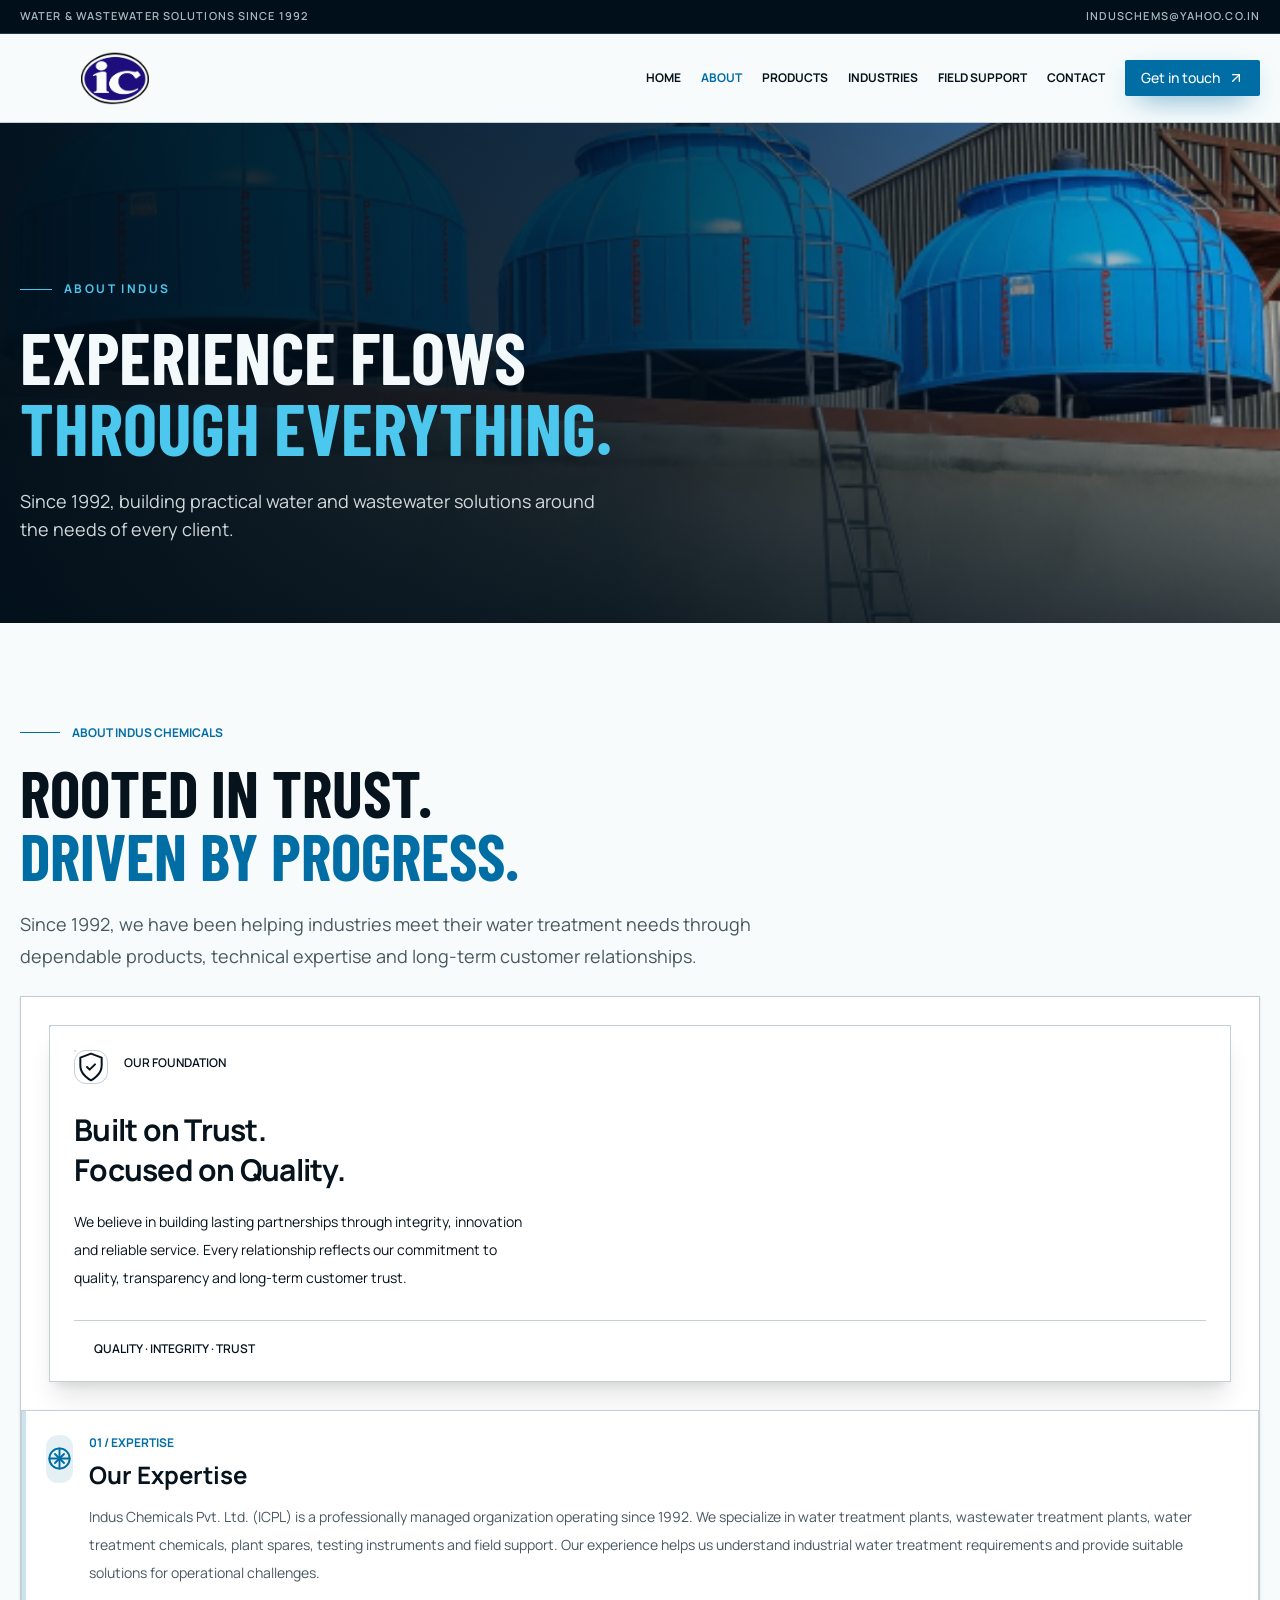
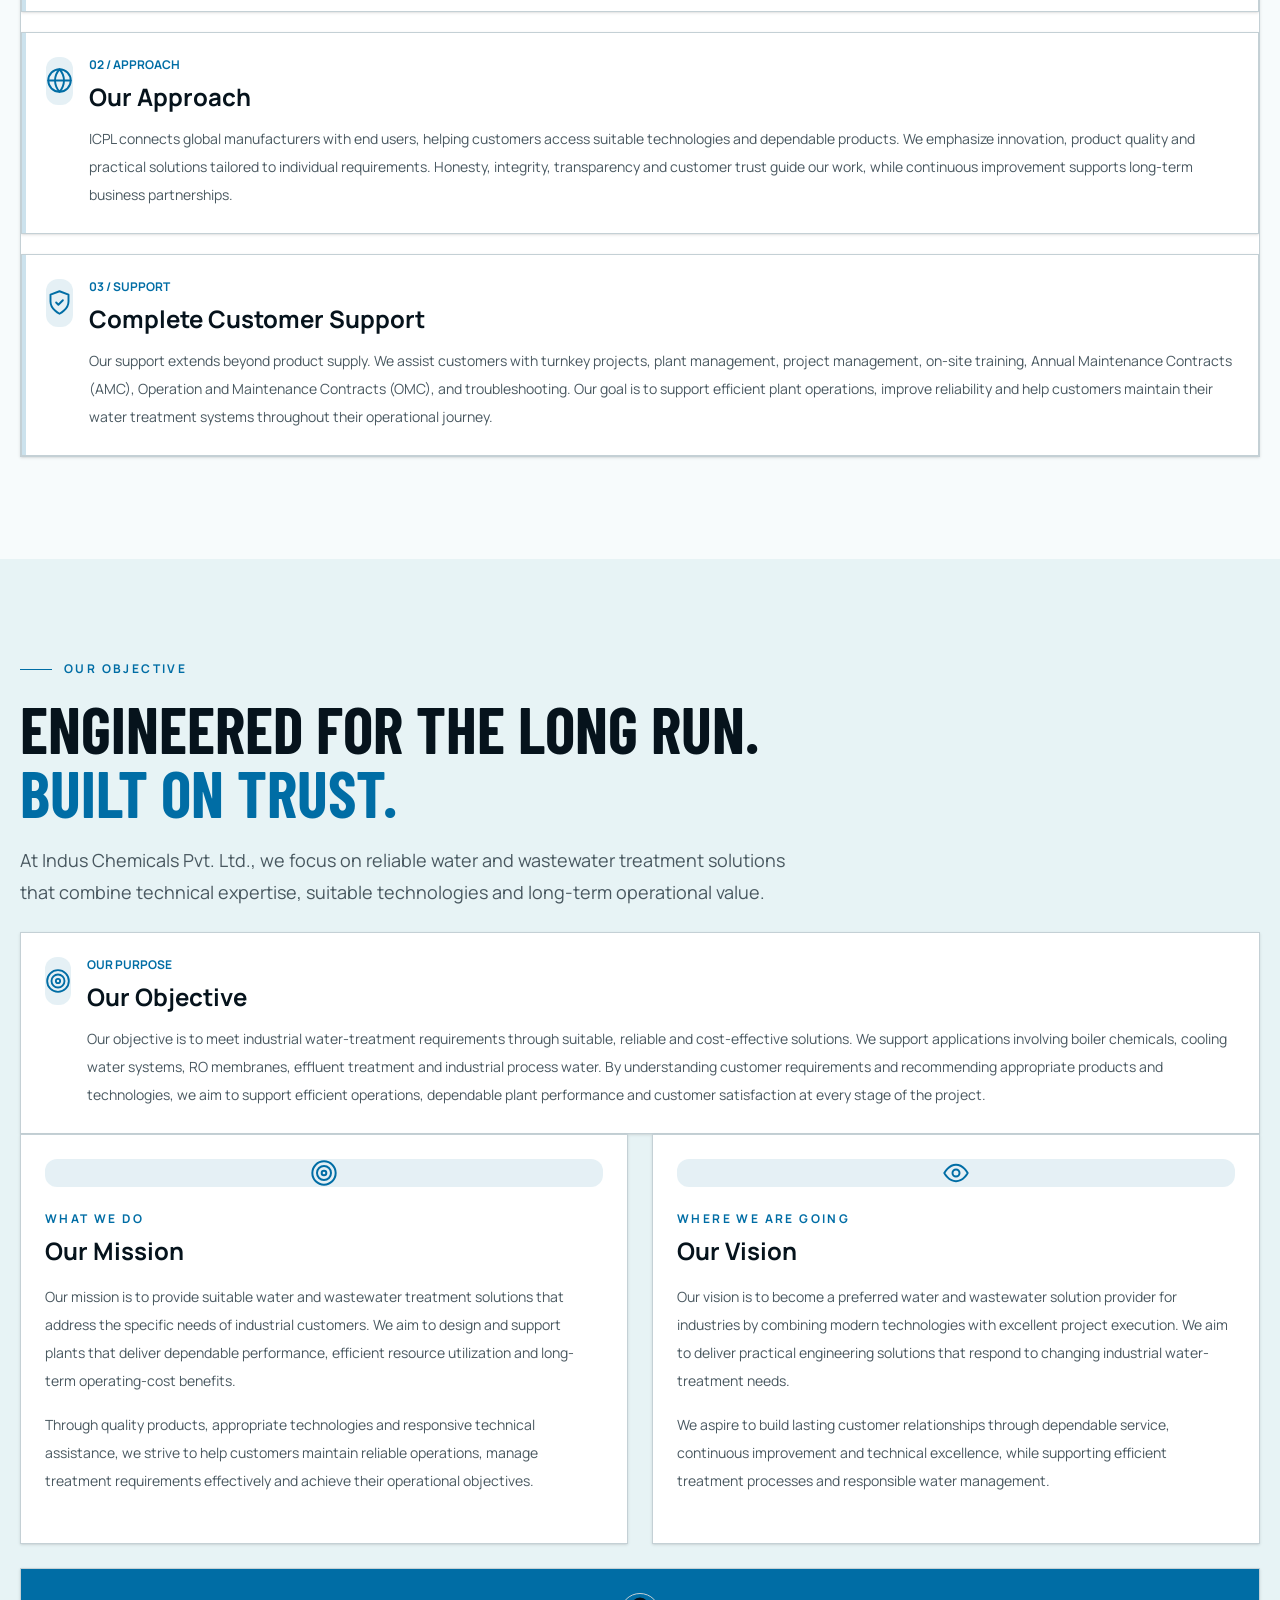
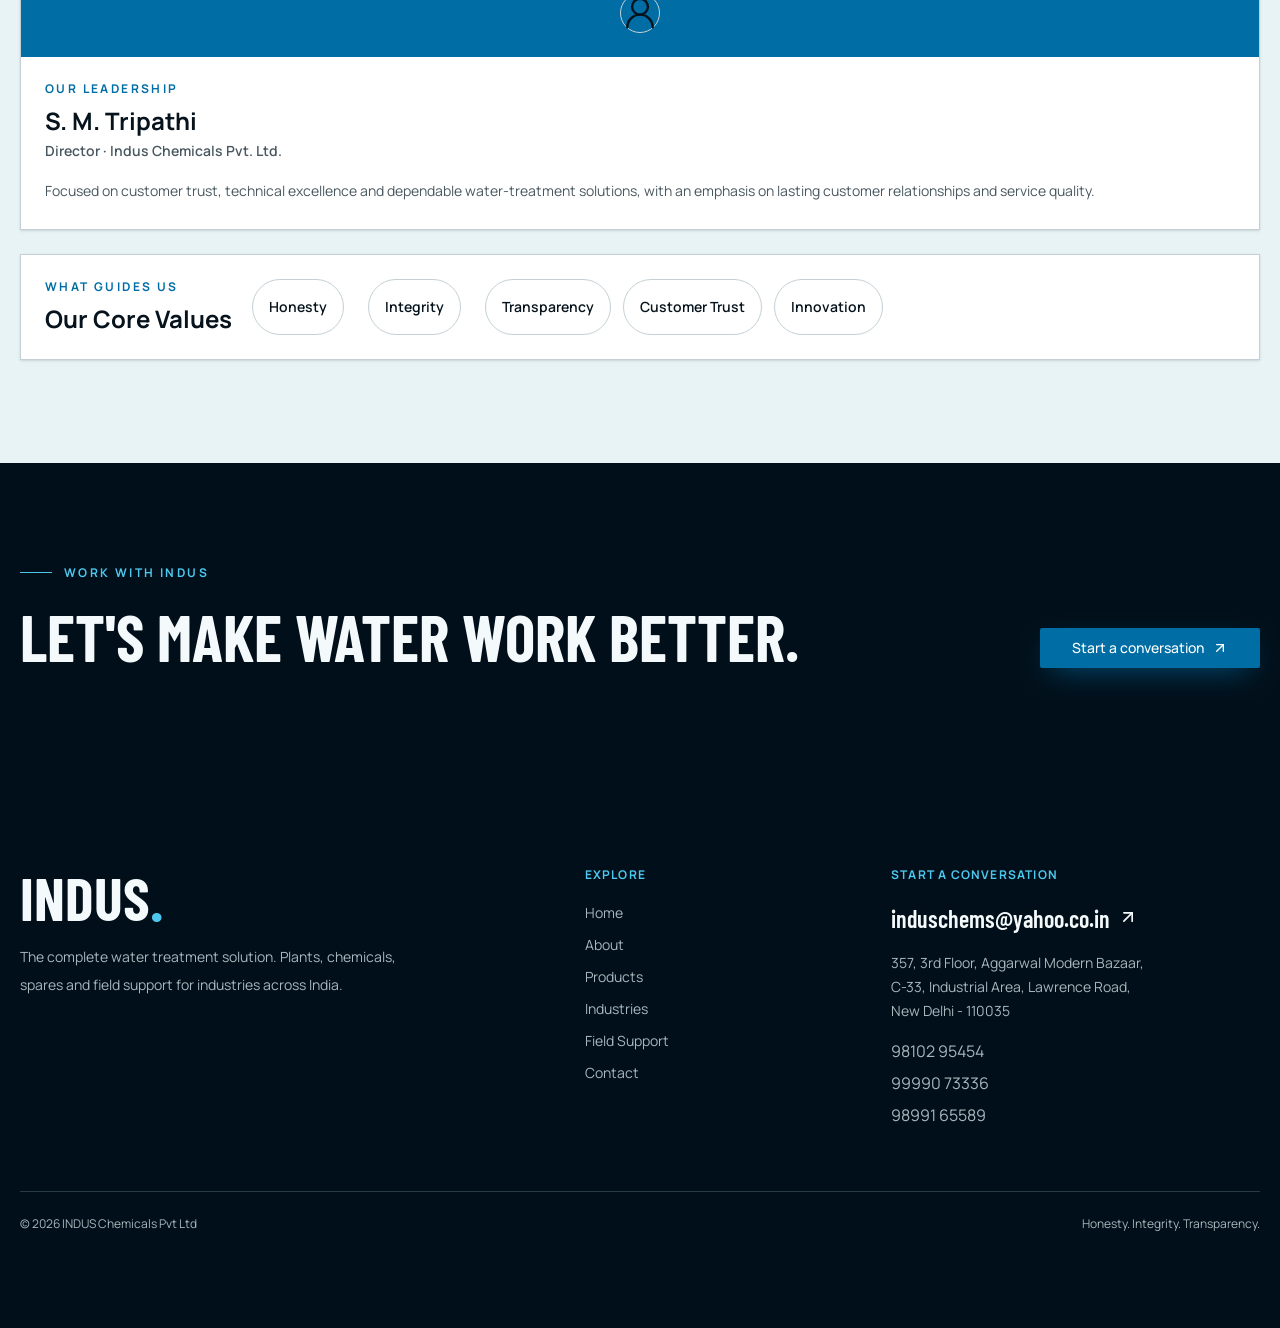
==== about.html @ 7c482e01 "first comment" ====
<!DOCTYPE html>

<html lang="en">

<head>
    <meta charset="utf-8" />
    <meta content="width=device-width, initial-scale=1" name="viewport" />
    <link data-precedence="default"
        href="https://fonts.googleapis.com/css2?family=Barlow+Condensed:wght@500;600;700;800&amp;family=Manrope:wght@400;500;600;700&amp;display=swap"
        rel="stylesheet" />
    <title>About Us | INDUS Chemicals Pvt Ltd</title>
    <meta content="INDUS Chemicals Pvt Ltd" name="author" />
    <meta
        content="Discover Indus Chemicals Pvt. Ltd., a professionally managed water and wastewater solutions company operating since 1992."
        name="description" />
    <meta content="About INDUS Chemicals" property="og:title" />
    <meta content="Honesty, integrity and transparency underpin our water treatment solutions."
        property="og:description" />
    <meta content="website" property="og:type" />
    <meta content="summary_large_image" name="twitter:card" />
    <link href="https://fonts.googleapis.com" rel="preconnect" />
    <link crossorigin="anonymous" href="https://fonts.gstatic.com" rel="preconnect" />
    <link href="favicon.png" rel="icon" type="image/png" />
    <link href="styles.css" rel="stylesheet" />
    <script defer="True" src="app.js"></script>
</head>

<body>
    <div class="overflow-x-clip bg-background text-foreground">
        <div class="border-b border-industrial-border bg-industrial text-industrial-muted">
            <div
                class="mx-auto flex max-w-7xl items-center justify-between gap-3 px-5 py-2 text-[11px] font-semibold uppercase tracking-widest">
                <span>Water &amp; wastewater solutions since 1992</span><a
                    class="hidden hover:text-industrial-foreground sm:block"
                    href="mailto:induschems@yahoo.co.in">induschems@yahoo.co.in</a>
            </div>
        </div>
        <header class="sticky top-0 z-50 border-b border-border bg-background/95 backdrop-blur-xl">
            <div class="mx-auto flex h-[76px] max-w-7xl items-center justify-between gap-5 px-5 lg:h-[88px]"><a
                    aria-current="page" aria-label="INDUS Chemicals home"
                    class="flex shrink-0 items-center gap-2 active" data-status="active" href="index.html"><img
                        alt="Indus Chemicals Pvt. Ltd." class="site-logo object-contain" src="assets/logo.png" /></a>
                <nav aria-label="Main navigation" class="ml-auto hidden items-center gap-5 xl:gap-7 lg:flex">
                    <a aria-current="page" class="nav-link" href="index.html">Home</a>
                    <a class="nav-link text-primary active" data-status="active" href="about.html">About</a>
                    <a class="nav-link" href="products.html">Products</a>
                    <a class="nav-link" href="industries.html">Industries</a>
                    <a class="nav-link" href="support.html">Field Support</a>
                    <a class="nav-link" href="contact.html">Contact</a>
                </nav>
                <div class="flex items-center gap-2"><a
                        class="items-center justify-center gap-2 whitespace-nowrap rounded-md text-sm font-medium cursor-pointer transition-colors focus-visible:outline-none focus-visible:ring-1 focus-visible:ring-ring disabled:pointer-events-none disabled:opacity-50 disabled:cursor-not-allowed [&amp;_svg]:pointer-events-none [&amp;_svg]:size-4 [&amp;_svg]:shrink-0 bg-primary text-primary-foreground shadow-[0_10px_30px_-12px_var(--primary)] hover:bg-primary-strong hover:-translate-y-0.5 h-9 px-4 py-2 hidden sm:inline-flex"
                        href="contact.html">Get in touch <svg aria-hidden="true" class="lucide lucide-arrow-up-right"
                            fill="none" height="24" stroke="currentColor" stroke-linecap="round" stroke-linejoin="round"
                            stroke-width="2" viewBox="0 0 24 24" width="24" xmlns="http://www.w3.org/2000/svg">
                            <path d="M7 7h10v10"></path>
                            <path d="M7 17 17 7"></path>
                        </svg></a><button aria-expanded="false" aria-label="Open menu"
                        class="inline-flex items-center justify-center gap-2 whitespace-nowrap rounded-md text-sm font-medium cursor-pointer transition-colors focus-visible:outline-none focus-visible:ring-1 focus-visible:ring-ring disabled:pointer-events-none disabled:opacity-50 disabled:cursor-not-allowed [&amp;_svg]:pointer-events-none [&amp;_svg]:size-4 [&amp;_svg]:shrink-0 hover:bg-accent hover:text-accent-foreground h-9 w-9 lg:hidden"><svg
                            aria-hidden="true" class="lucide lucide-menu" fill="none" height="24" stroke="currentColor"
                            stroke-linecap="round" stroke-linejoin="round" stroke-width="2" viewBox="0 0 24 24"
                            width="24" xmlns="http://www.w3.org/2000/svg">
                            <path d="M4 5h16"></path>
                            <path d="M4 12h16"></path>
                            <path d="M4 19h16"></path>
                        </svg></button></div>
            </div>
        </header>
        <main><!--$-->
            <section class="relative isolate flex min-h-[430px] items-end overflow-hidden sm:min-h-[500px]"><img alt=""
                    class="absolute inset-0 -z-20 size-full object-cover" src="assets/cooling-towers.png" />
                <div class="hero-overlay absolute inset-0 -z-10"></div>
                <div class="mx-auto w-full max-w-7xl px-5 pb-14 pt-28 sm:pb-20">
                    <div class="max-w-3xl animate-fade-in">
                        <div
                            class="flex items-center gap-3 text-xs font-bold uppercase tracking-[0.2em] text-primary-soft">
                            <span class="h-px w-8 bg-current"></span>About INDUS
                        </div>
                        <h1
                            class="mt-6 font-display text-5xl font-bold uppercase leading-[.98] text-industrial-foreground sm:text-7xl">
                            Experience flows<br /><span class="text-primary-soft">through everything.</span></h1>
                        <p class="mt-6 max-w-xl text-base leading-7 text-industrial-foreground/85 sm:text-lg">Since
                            1992, building practical water and wastewater solutions around the needs of every client.
                        </p>
                    </div>
                </div>
            </section>
            <section class="section-space relative isolate overflow-hidden bg-background">
                <!-- Background Decoration -->
                <div
                    class="pointer-events-none absolute -right-20 -top-20 -z-10 h-80 w-80 rounded-full bg-primary/10 blur-3xl">
                </div>
                <div
                    class="pointer-events-none absolute -bottom-24 -left-20 -z-10 h-72 w-72 rounded-full bg-primary/5 blur-3xl">
                </div>

                <div class="mx-auto max-w-7xl px-5 sm:px-6 lg:px-8">

                    <!-- Section Header -->
                    <div class="mb-10 max-w-3xl sm:mb-14" data-reveal="true">
                        <div class="flex items-center gap-3 text-xs font-bold uppercase tracking-[0.25em] text-primary">
                            <span class="h-px w-10 bg-primary"></span>
                            About Indus Chemicals
                        </div>

                        <h2 class="section-title mt-5">
                            Rooted in trust.<br />
                            <span class="text-primary">Driven by progress.</span>
                        </h2>

                        <p class="mt-5 max-w-2xl text-base leading-8 text-muted-foreground sm:text-lg">
                            Since 1992, we have been helping industries meet their water
                            treatment needs through dependable products, technical
                            expertise and long-term customer relationships.
                        </p>
                    </div>
                    <br>

                    <!-- Main Content -->
                    <div class="grid items-stretch gap-6 lg:grid-cols-12 lg:gap-8">

                        <!-- Left Feature Panel -->
                        <div class="flex flex-col overflow-hidden rounded-2xl border border-border bg-card shadow-sm transition-all duration-500 hover:border-primary/40 hover:shadow-xl lg:col-span-4"
                            data-reveal="true">

                            <!-- Premium Panel Header -->
                            <div class="relative overflow-hidden p-7 text-white sm:p-9">
                                <div
                                    class="pointer-events-none absolute -right-8 -top-8 h-36 w-36 rounded-full border border-white/20">
                                </div>
                                <div
                                    class="pointer-events-none absolute -right-1 -top-1 h-24 w-24 rounded-full border border-white/20">
                                </div>


                                <div
                                    class="relative isolate overflow-hidden rounded-2xl border border-white/15 bg-gradient-to-br from-primary via-primary to-primary/80 p-6 text-white shadow-xl transition-all duration-500 hover:-translate-y-1 hover:shadow-2xl sm:p-8 md:p-10">

                                    <!-- Decorative Background -->
                                    <div
                                        class="pointer-events-none absolute -right-12 -top-12 h-40 w-40 rounded-full border border-white/10">
                                    </div>
                                    <div
                                        class="pointer-events-none absolute -right-5 -top-5 h-24 w-24 rounded-full border border-white/10">
                                    </div>
                                    <div
                                        class="pointer-events-none absolute -bottom-16 -left-10 h-40 w-40 rounded-full bg-white/5 blur-2xl">
                                    </div>

                                    <div class="relative">

                                        <!-- Icon and Label -->
                                        <div class="flex items-center gap-4">
                                            <div
                                                class="grid h-14 w-14 shrink-0 place-items-center rounded-xl border border-white/20 bg-white/10 text-white shadow-inner transition-all duration-300 hover:scale-105 hover:bg-white/20 sm:h-16 sm:w-16">
                                                <svg xmlns="http://www.w3.org/2000/svg" width="32" height="32"
                                                    viewBox="0 0 24 24" fill="none" stroke="currentColor"
                                                    stroke-width="1.5" stroke-linecap="round" stroke-linejoin="round"
                                                    aria-hidden="true">
                                                    <path d="M12 22s8-4 8-11V5l-8-3-8 3v6c0 7 8 11 8 11Z" />
                                                    <path d="m9 12 2 2 4-4" />
                                                </svg>
                                            </div>

                                            <div>
                                                <p
                                                    class="text-xs font-semibold uppercase tracking-[0.22em] text-white/70">
                                                    Our Foundation
                                                </p>
                                                <div class="mt-2 h-1 w-10 rounded-full bg-white/70"></div>
                                            </div>
                                        </div>

                                        <!-- Heading -->
                                        <h3
                                            class="mt-7 text-3xl font-bold leading-tight tracking-tight sm:mt-8 sm:text-4xl lg:text-5xl">
                                            Built on Trust.
                                            <span class="mt-1 block text-white/75">
                                                Focused on Quality.
                                            </span>
                                        </h3>

                                        <!-- Description -->
                                        <p
                                            class="mt-5 max-w-md text-sm leading-7 text-white/85 sm:text-base sm:leading-8">
                                            We believe in building lasting partnerships through integrity,
                                            innovation and reliable service. Every relationship reflects our
                                            commitment to quality, transparency and long-term customer trust.
                                        </p>

                                        <!-- Bottom Highlight -->
                                        <div
                                            class="mt-7 flex items-center gap-3 border-t border-white/20 pt-5 sm:mt-8 sm:pt-6">
                                            <span class="h-2 w-2 shrink-0 rounded-full bg-white"></span>
                                            <p
                                                class="text-xs font-semibold uppercase tracking-[0.15em] text-white/80 sm:text-sm">
                                                Quality · Integrity · Trust
                                            </p>
                                        </div>

                                    </div>
                                </div>


                                <!-- Experience Highlight -->
                                <!-- <div class="flex flex-1 flex-col justify-center p-7 sm:p-9">
                                <p class="text-sm font-semibold uppercase tracking-wider text-muted-foreground">
                                    Our Journey Since
                                </p>

                                <div class="mt-3 flex items-end gap-3">
                                    <span class="text-6xl font-bold tracking-tight text-primary sm:text-7xl">
                                        1992
                                    </span>
                                    <span class="mb-2 text-sm font-medium text-muted-foreground">
                                        Established
                                    </span>
                                </div>

                                <div class="mt-6 h-px w-full bg-border"></div>

                                <div class="mt-6 grid grid-cols-2 gap-4">
                                    <div
                                        class="rounded-xl bg-muted/50 p-4 transition-colors duration-300 hover:bg-primary/10">
                                        <div
                                            class="mb-3 grid h-10 w-10 place-items-center rounded-lg bg-primary/10 text-primary">
                                            <svg xmlns="http://www.w3.org/2000/svg" width="22" height="22"
                                                viewBox="0 0 24 24" fill="none" stroke="currentColor" stroke-width="1.7"
                                                stroke-linecap="round" stroke-linejoin="round" aria-hidden="true">
                                                <path d="M12 2v20" />
                                                <path d="M17 5H9.5a3.5 3.5 0 0 0 0 7H14a3.5 3.5 0 0 1 0 7H6" />
                                            </svg>
                                        </div>
                                        <p class="text-sm font-bold text-foreground">Quality</p>
                                        <p class="mt-1 text-xs leading-5 text-muted-foreground">
                                            Dependable products
                                        </p>
                                    </div>

                                    <div
                                        class="rounded-xl bg-muted/50 p-4 transition-colors duration-300 hover:bg-primary/10">
                                        <div
                                            class="mb-3 grid h-10 w-10 place-items-center rounded-lg bg-primary/10 text-primary">
                                            <svg xmlns="http://www.w3.org/2000/svg" width="22" height="22"
                                                viewBox="0 0 24 24" fill="none" stroke="currentColor" stroke-width="1.7"
                                                stroke-linecap="round" stroke-linejoin="round" aria-hidden="true">
                                                <path d="M16 21v-2a4 4 0 0 0-4-4H8a4 4 0 0 0-4 4v2" />
                                                <circle cx="10" cy="7" r="4" />
                                                <path d="M20 8v6" />
                                                <path d="M23 11h-6" />
                                            </svg>
                                        </div>
                                        <p class="text-sm font-bold text-foreground">Trust</p>
                                        <p class="mt-1 text-xs leading-5 text-muted-foreground">
                                            Lasting partnerships
                                        </p>
                                    </div>
                                </div>
                            </div> -->
                            </div>

                            <!-- Right Content Cards -->
                            <div class="flex flex-col gap-5 lg:col-span-8 lg:gap-6" data-reveal="true">

                                <!-- Card 1 -->
                                <article
                                    class="group relative flex-1 overflow-hidden rounded-2xl border border-border bg-card p-6 shadow-sm transition-all duration-300 hover:-translate-y-1 hover:border-primary/40 hover:shadow-xl sm:p-8">
                                    <div
                                        class="absolute bottom-0 left-0 top-0 w-1 bg-primary/20 transition-colors duration-300 group-hover:bg-primary">
                                    </div>

                                    <div class="flex items-start gap-4 sm:gap-5">
                                        <div
                                            class="grid h-12 w-12 shrink-0 place-items-center rounded-xl bg-primary/10 text-primary transition-all duration-300 group-hover:bg-primary group-hover:text-white sm:h-14 sm:w-14">
                                            <svg xmlns="http://www.w3.org/2000/svg" width="27" height="27"
                                                viewBox="0 0 24 24" fill="none" stroke="currentColor" stroke-width="1.7"
                                                stroke-linecap="round" stroke-linejoin="round" aria-hidden="true">
                                                <path d="M12 3v18" />
                                                <path d="M3 12h18" />
                                                <circle cx="12" cy="12" r="9" />
                                                <path d="m8 8 8 8" />
                                                <path d="m16 8-8 8" />
                                            </svg>
                                        </div>

                                        <div class="min-w-0 flex-1">
                                            <p class="text-xs font-bold uppercase tracking-[0.18em] text-primary">
                                                01 / Expertise
                                            </p>
                                            <h3
                                                class="mt-2 text-xl font-bold text-foreground transition-colors duration-300 group-hover:text-primary sm:text-2xl">
                                                Our Expertise
                                            </h3>
                                            <p
                                                class="mt-3 text-sm leading-7 text-muted-foreground sm:text-base sm:leading-8">
                                                Indus Chemicals Pvt. Ltd. (ICPL) is a professionally
                                                managed organization operating since 1992. We specialize
                                                in water treatment plants, wastewater treatment plants,
                                                water treatment chemicals, plant spares, testing
                                                instruments and field support. Our experience helps us
                                                understand industrial water treatment requirements and
                                                provide suitable solutions for operational challenges.
                                            </p>
                                        </div>
                                    </div>
                                </article>

                                <!-- Card 2 -->
                                <article
                                    class="group relative flex-1 overflow-hidden rounded-2xl border border-border bg-card p-6 shadow-sm transition-all duration-300 hover:-translate-y-1 hover:border-primary/40 hover:shadow-xl sm:p-8">
                                    <div
                                        class="absolute bottom-0 left-0 top-0 w-1 bg-primary/20 transition-colors duration-300 group-hover:bg-primary">
                                    </div>

                                    <div class="flex items-start gap-4 sm:gap-5">
                                        <div
                                            class="grid h-12 w-12 shrink-0 place-items-center rounded-xl bg-primary/10 text-primary transition-all duration-300 group-hover:bg-primary group-hover:text-white sm:h-14 sm:w-14">
                                            <svg xmlns="http://www.w3.org/2000/svg" width="27" height="27"
                                                viewBox="0 0 24 24" fill="none" stroke="currentColor" stroke-width="1.7"
                                                stroke-linecap="round" stroke-linejoin="round" aria-hidden="true">
                                                <circle cx="12" cy="12" r="10" />
                                                <path d="M2 12h20" />
                                                <path
                                                    d="M12 2a15.3 15.3 0 0 1 4 10 15.3 15.3 0 0 1-4 10 15.3 15.3 0 0 1-4-10 15.3 15.3 0 0 1 4-10Z" />
                                            </svg>
                                        </div>

                                        <div class="min-w-0 flex-1">
                                            <p class="text-xs font-bold uppercase tracking-[0.18em] text-primary">
                                                02 / Approach
                                            </p>
                                            <h3
                                                class="mt-2 text-xl font-bold text-foreground transition-colors duration-300 group-hover:text-primary sm:text-2xl">
                                                Our Approach
                                            </h3>
                                            <p
                                                class="mt-3 text-sm leading-7 text-muted-foreground sm:text-base sm:leading-8">
                                                ICPL connects global manufacturers with end users,
                                                helping customers access suitable technologies and
                                                dependable products. We emphasize innovation, product
                                                quality and practical solutions tailored to individual
                                                requirements. Honesty, integrity, transparency and
                                                customer trust guide our work, while continuous
                                                improvement supports long-term business partnerships.
                                            </p>
                                        </div>
                                    </div>
                                </article>

                                <!-- Card 3 -->
                                <article
                                    class="group relative flex-1 overflow-hidden rounded-2xl border border-border bg-card p-6 shadow-sm transition-all duration-300 hover:-translate-y-1 hover:border-primary/40 hover:shadow-xl sm:p-8">
                                    <div
                                        class="absolute bottom-0 left-0 top-0 w-1 bg-primary/20 transition-colors duration-300 group-hover:bg-primary">
                                    </div>

                                    <div class="flex items-start gap-4 sm:gap-5">
                                        <div
                                            class="grid h-12 w-12 shrink-0 place-items-center rounded-xl bg-primary/10 text-primary transition-all duration-300 group-hover:bg-primary group-hover:text-white sm:h-14 sm:w-14">
                                            <svg xmlns="http://www.w3.org/2000/svg" width="27" height="27"
                                                viewBox="0 0 24 24" fill="none" stroke="currentColor" stroke-width="1.7"
                                                stroke-linecap="round" stroke-linejoin="round" aria-hidden="true">
                                                <path d="M12 22s8-4 8-11V5l-8-3-8 3v6c0 7 8 11 8 11Z" />
                                                <path d="m9 12 2 2 4-4" />
                                            </svg>
                                        </div>

                                        <div class="min-w-0 flex-1">
                                            <p class="text-xs font-bold uppercase tracking-[0.18em] text-primary">
                                                03 / Support
                                            </p>
                                            <h3
                                                class="mt-2 text-xl font-bold text-foreground transition-colors duration-300 group-hover:text-primary sm:text-2xl">
                                                Complete Customer Support
                                            </h3>
                                            <p
                                                class="mt-3 text-sm leading-7 text-muted-foreground sm:text-base sm:leading-8">
                                                Our support extends beyond product supply. We assist
                                                customers with turnkey projects, plant management,
                                                project management, on-site training, Annual Maintenance
                                                Contracts (AMC), Operation and Maintenance Contracts
                                                (OMC), and troubleshooting. Our goal is to support
                                                efficient plant operations, improve reliability and
                                                help customers maintain their water treatment systems
                                                throughout their operational journey.
                                            </p>
                                        </div>
                                    </div>
                                </article>

                            </div>
                        </div>
                    </div>
            </section>




            <section class="section-space relative isolate overflow-hidden bg-secondary">

                <!-- Background Decoration -->
                <div
                    class="pointer-events-none absolute -right-20 top-10 -z-10 h-72 w-72 rounded-full bg-primary/10 blur-3xl">
                </div>
                <div
                    class="pointer-events-none absolute -bottom-20 -left-20 -z-10 h-64 w-64 rounded-full bg-primary/5 blur-3xl">
                </div>

                <div class="mx-auto max-w-7xl px-5 sm:px-6 lg:px-8">

                    <!-- Section Heading -->
                    <div class="mb-10 max-w-3xl sm:mb-14" data-reveal="true">

                        <div class="flex items-center gap-3 text-xs font-bold uppercase tracking-[0.2em] text-primary">
                            <span class="h-px w-8 bg-current"></span>
                            Our Objective
                        </div>

                        <h2 class="section-title mt-5">
                            Engineered for the long run.
                            <span class="text-primary">Built on trust.</span>
                        </h2>

                        <p class="mt-5 max-w-2xl text-base leading-8 text-muted-foreground sm:text-lg">
                            At Indus Chemicals Pvt. Ltd., we focus on reliable water and
                            wastewater treatment solutions that combine technical expertise,
                            suitable technologies and long-term operational value.
                        </p>
                    </div><br>

                    <!-- Objective Card -->
                    <div class="group relative mb-6 overflow-hidden rounded-2xl border border-border bg-card p-6 shadow-sm transition-all duration-300 hover:-translate-y-1 hover:border-primary/40 hover:shadow-xl sm:p-8"
                        data-reveal="true">

                        <div
                            class="absolute bottom-0 left-0 top-0 w-1 bg-primary/30 transition-colors duration-300 group-hover:bg-primary">
                        </div>

                        <div class="flex items-start gap-4 sm:gap-5">

                            <div
                                class="grid h-12 w-12 shrink-0 place-items-center rounded-xl bg-primary/10 text-primary transition-all duration-300 group-hover:bg-primary group-hover:text-white sm:h-14 sm:w-14">
                                <svg xmlns="http://www.w3.org/2000/svg" width="26" height="26" viewBox="0 0 24 24"
                                    fill="none" stroke="currentColor" stroke-width="1.7" stroke-linecap="round"
                                    stroke-linejoin="round" aria-hidden="true">
                                    <circle cx="12" cy="12" r="10" />
                                    <circle cx="12" cy="12" r="6" />
                                    <circle cx="12" cy="12" r="2" />
                                </svg>
                            </div>

                            <div class="min-w-0 flex-1">
                                <p class="text-xs font-bold uppercase tracking-[0.18em] text-primary">
                                    Our Purpose
                                </p>

                                <h3
                                    class="mt-2 text-xl font-bold text-foreground transition-colors duration-300 group-hover:text-primary sm:text-2xl">
                                    Our Objective
                                </h3>

                                <p class="mt-3 text-sm leading-7 text-muted-foreground sm:text-base sm:leading-8">
                                    Our objective is to meet industrial water-treatment requirements
                                    through suitable, reliable and cost-effective solutions. We
                                    support applications involving boiler chemicals, cooling water
                                    systems, RO membranes, effluent treatment and industrial process
                                    water. By understanding customer requirements and recommending
                                    appropriate products and technologies, we aim to support
                                    efficient operations, dependable plant performance and customer
                                    satisfaction at every stage of the project.
                                </p>
                            </div>
                        </div>
                    </div>

                    <!-- Mission and Vision Cards -->
                    <div class="grid items-stretch gap-6 lg:grid-cols-2">

                        <!-- Mission -->
                        <article
                            class="group relative overflow-hidden rounded-2xl border border-border bg-card p-6 shadow-sm transition-all duration-300 hover:-translate-y-1 hover:border-primary/40 hover:shadow-xl sm:p-8"
                            data-reveal="true">

                            <div
                                class="absolute -right-10 -top-10 h-32 w-32 rounded-full bg-primary/5 transition-transform duration-500 group-hover:scale-150">
                            </div>

                            <div class="relative">

                                <div
                                    class="grid h-14 w-14 place-items-center rounded-xl bg-primary/10 text-primary transition-all duration-300 group-hover:bg-primary group-hover:text-white">
                                    <svg xmlns="http://www.w3.org/2000/svg" width="28" height="28" viewBox="0 0 24 24"
                                        fill="none" stroke="currentColor" stroke-width="1.7" stroke-linecap="round"
                                        stroke-linejoin="round" aria-hidden="true">
                                        <circle cx="12" cy="12" r="10" />
                                        <circle cx="12" cy="12" r="6" />
                                        <circle cx="12" cy="12" r="2" />
                                    </svg>
                                </div>

                                <p class="mt-6 text-xs font-bold uppercase tracking-[0.2em] text-primary">
                                    What We Do
                                </p>

                                <h3
                                    class="mt-2 text-2xl font-bold text-foreground transition-colors duration-300 group-hover:text-primary sm:text-3xl">
                                    Our Mission
                                </h3>

                                <p class="mt-4 text-sm leading-7 text-muted-foreground sm:text-base sm:leading-8">
                                    Our mission is to provide suitable water and wastewater
                                    treatment solutions that address the specific needs of
                                    industrial customers. We aim to design and support plants
                                    that deliver dependable performance, efficient resource
                                    utilization and long-term operating-cost benefits.
                                </p>

                                <p class="mt-4 text-sm leading-7 text-muted-foreground sm:text-base sm:leading-8">
                                    Through quality products, appropriate technologies and
                                    responsive technical assistance, we strive to help customers
                                    maintain reliable operations, manage treatment requirements
                                    effectively and achieve their operational objectives.
                                </p>

                                <div
                                    class="mt-6 h-1 w-12 rounded-full bg-primary/40 transition-all duration-300 group-hover:w-24 group-hover:bg-primary">
                                </div>
                            </div>
                        </article>

                        <!-- Vision -->
                        <article
                            class="group relative overflow-hidden rounded-2xl border border-border bg-card p-6 shadow-sm transition-all duration-300 hover:-translate-y-1 hover:border-primary/40 hover:shadow-xl sm:p-8"
                            data-reveal="true">

                            <div
                                class="absolute -right-10 -top-10 h-32 w-32 rounded-full bg-primary/5 transition-transform duration-500 group-hover:scale-150">
                            </div>

                            <div class="relative">

                                <div
                                    class="grid h-14 w-14 place-items-center rounded-xl bg-primary/10 text-primary transition-all duration-300 group-hover:bg-primary group-hover:text-white">
                                    <svg xmlns="http://www.w3.org/2000/svg" width="28" height="28" viewBox="0 0 24 24"
                                        fill="none" stroke="currentColor" stroke-width="1.7" stroke-linecap="round"
                                        stroke-linejoin="round" aria-hidden="true">
                                        <path d="M2 12s3.6-7 10-7 10 7 10 7-3.6 7-10 7-10-7-10-7Z" />
                                        <circle cx="12" cy="12" r="3" />
                                    </svg>
                                </div>

                                <p class="mt-6 text-xs font-bold uppercase tracking-[0.2em] text-primary">
                                    Where We Are Going
                                </p>

                                <h3
                                    class="mt-2 text-2xl font-bold text-foreground transition-colors duration-300 group-hover:text-primary sm:text-3xl">
                                    Our Vision
                                </h3>

                                <p class="mt-4 text-sm leading-7 text-muted-foreground sm:text-base sm:leading-8">
                                    Our vision is to become a preferred water and wastewater
                                    solution provider for industries by combining modern
                                    technologies with excellent project execution. We aim to
                                    deliver practical engineering solutions that respond to
                                    changing industrial water-treatment needs.
                                </p>

                                <p class="mt-4 text-sm leading-7 text-muted-foreground sm:text-base sm:leading-8">
                                    We aspire to build lasting customer relationships through
                                    dependable service, continuous improvement and technical
                                    excellence, while supporting efficient treatment processes
                                    and responsible water management.
                                </p>

                                <div
                                    class="mt-6 h-1 w-12 rounded-full bg-primary/40 transition-all duration-300 group-hover:w-24 group-hover:bg-primary">
                                </div>
                            </div>
                        </article>

                    </div>

                    <!-- Director Profile -->
                    <div class="group relative mt-6 overflow-hidden rounded-2xl border border-border bg-card shadow-sm transition-all duration-300 hover:-translate-y-1 hover:border-primary/40 hover:shadow-xl"
                        data-reveal="true">

                        <div class="grid sm:grid-cols-[auto_1fr] sm:items-center">

                            <!-- Director Icon -->
                            <div class="flex items-center justify-center bg-primary p-6 text-white sm:h-full sm:px-10">
                                <div
                                    class="grid h-16 w-16 place-items-center rounded-full border border-white/30 bg-white/10 transition-transform duration-300 group-hover:scale-110 sm:h-20 sm:w-20">
                                    <svg xmlns="http://www.w3.org/2000/svg" width="38" height="38" viewBox="0 0 24 24"
                                        fill="none" stroke="currentColor" stroke-width="1.5" stroke-linecap="round"
                                        stroke-linejoin="round" aria-hidden="true">
                                        <circle cx="12" cy="8" r="5" />
                                        <path d="M20 21a8 8 0 0 0-16 0" />
                                    </svg>
                                </div>
                            </div>

                            <!-- Director Details -->
                            <div class="p-6 sm:p-8">
                                <p class="text-xs font-bold uppercase tracking-[0.2em] text-primary">
                                    Our Leadership
                                </p>

                                <h3 class="mt-2 text-2xl font-bold text-foreground sm:text-3xl">
                                    S. M. Tripathi
                                </h3>

                                <p class="mt-1 text-sm font-semibold text-muted-foreground">
                                    Director · Indus Chemicals Pvt. Ltd.
                                </p>

                                <p
                                    class="mt-4 max-w-2xl text-sm leading-7 text-muted-foreground sm:text-base sm:leading-8">
                                    Focused on customer trust, technical excellence and dependable
                                    water-treatment solutions, with an emphasis on lasting
                                    customer relationships and service quality.
                                </p>
                            </div>
                        </div>
                    </div>

                    <!-- Core Values -->
                    <div class="mt-6 rounded-2xl border border-border bg-card p-6 shadow-sm transition-all duration-300 hover:border-primary/40 hover:shadow-lg sm:p-8"
                        data-reveal="true">

                        <div class="flex flex-col gap-5 sm:flex-row sm:items-center sm:justify-between">

                            <div>
                                <p class="text-xs font-bold uppercase tracking-[0.2em] text-primary">
                                    What Guides Us
                                </p>

                                <h3 class="mt-2 text-2xl font-bold text-foreground">
                                    Our Core Values
                                </h3>
                            </div>

                            <div class="flex flex-wrap gap-3">


                                <span
                                    class="inline-flex items-center justify-center rounded-full border border-primary/20 bg-primary/5 px-4 py-2 text-sm font-semibold text-foreground transition-all duration-300 hover:border-primary hover:bg-primary hover:text-white">
                                    Honesty
                                </span><br>

                                <span
                                    class="inline-flex items-center justify-center rounded-full border border-primary/20 bg-primary/5 px-4 py-2 text-sm font-semibold text-foreground transition-all duration-300 hover:border-primary hover:bg-primary hover:text-white">
                                    Integrity
                                </span><br>

                                <span
                                    class="inline-flex items-center justify-center rounded-full border border-primary/20 bg-primary/5 px-4 py-2 text-sm font-semibold text-foreground transition-all duration-300 hover:border-primary hover:bg-primary hover:text-white">
                                    Transparency
                                </span>

                                <span
                                    class="inline-flex items-center justify-center rounded-full border border-primary/20 bg-primary/5 px-4 py-2 text-sm font-semibold text-foreground transition-all duration-300 hover:border-primary hover:bg-primary hover:text-white">
                                    Customer Trust
                                </span>

                                <span
                                    class="inline-flex items-center justify-center rounded-full border border-primary/20 bg-primary/5 px-4 py-2 text-sm font-semibold text-foreground transition-all duration-300 hover:border-primary hover:bg-primary hover:text-white">
                                    Innovation
                                </span>

                            </div>
                        </div>
                    </div>

                </div>
            </section>

            <section class="section-space bg-industrial text-industrial-foreground">
                <div class="mx-auto flex max-w-7xl flex-wrap items-end justify-between gap-8 px-5">
                    <div>
                        <div
                            class="flex items-center gap-3 text-xs font-bold uppercase tracking-[0.2em] text-primary-soft">
                            <span class="h-px w-8 bg-current"></span>Work with INDUS
                        </div>
                        <h2 class="section-title mt-6">Let's make water work better.</h2>
                    </div><a
                        class="inline-flex items-center justify-center gap-2 whitespace-nowrap text-sm font-medium cursor-pointer transition-colors focus-visible:outline-none focus-visible:ring-1 focus-visible:ring-ring disabled:pointer-events-none disabled:opacity-50 disabled:cursor-not-allowed [&amp;_svg]:pointer-events-none [&amp;_svg]:size-4 [&amp;_svg]:shrink-0 bg-primary text-primary-foreground shadow-[0_10px_30px_-12px_var(--primary)] hover:bg-primary-strong hover:-translate-y-0.5 h-10 rounded-md px-8"
                        href="contact.html">Start a conversation <svg aria-hidden="true"
                            class="lucide lucide-arrow-up-right" fill="none" height="24" stroke="currentColor"
                            stroke-linecap="round" stroke-linejoin="round" stroke-width="2" viewbox="0 0 24 24"
                            width="24" xmlns="http://www.w3.org/2000/svg">
                            <path d="M7 7h10v10"></path>
                            <path d="M7 17 17 7"></path>
                        </svg></a>
                </div>
            </section><!--/$-->
        </main>
        <footer class="bg-industrial text-industrial-foreground">
            <div class="mx-auto max-w-7xl px-5 py-16 sm:py-24">
                <div class="grid gap-12 border-b border-industrial-border pb-16 lg:grid-cols-[1.4fr_.7fr_1fr]">
                    <div>
                        <div class="font-display text-5xl font-bold uppercase sm:text-6xl">INDUS<span
                                class="text-primary-soft">.</span></div>
                        <p class="mt-4 max-w-sm text-sm leading-7 text-industrial-muted">The complete water treatment
                            solution. Plants, chemicals, spares and field support for industries across India.</p>
                    </div>
                    <nav aria-label="Footer navigation">
                        <h2 class="text-xs font-bold uppercase tracking-widest text-primary-soft">Explore</h2>
                        <div class="mt-5 grid gap-3"><a
                                class="w-fit text-sm text-industrial-muted transition-colors hover:text-industrial-foreground"
                                href="index.html">Home</a><a aria-current="page"
                                class="w-fit text-sm text-industrial-muted transition-colors hover:text-industrial-foreground active"
                                data-status="active" href="about.html">About</a><a
                                class="w-fit text-sm text-industrial-muted transition-colors hover:text-industrial-foreground"
                                href="products.html">Products</a><a
                                class="w-fit text-sm text-industrial-muted transition-colors hover:text-industrial-foreground"
                                href="industries.html">Industries</a><a
                                class="w-fit text-sm text-industrial-muted transition-colors hover:text-industrial-foreground"
                                href="support.html">Field Support</a><a
                                class="w-fit text-sm text-industrial-muted transition-colors hover:text-industrial-foreground"
                                href="contact.html">Contact</a></div>
                    </nav>
                    <div>
                        <h2 class="text-xs font-bold uppercase tracking-widest text-primary-soft">Start a conversation
                        </h2><a
                            class="mt-5 flex items-start gap-2 break-all font-display text-2xl font-semibold hover:text-primary-soft"
                            href="mailto:induschems@yahoo.co.in">induschems@yahoo.co.in<svg aria-hidden="true"
                                class="lucide lucide-arrow-up-right mt-1 size-5 shrink-0" fill="none" height="24"
                                stroke="currentColor" stroke-linecap="round" stroke-linejoin="round" stroke-width="2"
                                viewbox="0 0 24 24" width="24" xmlns="http://www.w3.org/2000/svg">
                                <path d="M7 7h10v10"></path>
                                <path d="M7 17 17 7"></path>
                            </svg></a>
                        <p class="mt-4 text-sm leading-6 text-industrial-muted">357, 3rd Floor, Aggarwal Modern
                            Bazaar,<br />
                            C-33, Industrial Area, Lawrence Road,<br />New Delhi - 110035</p>
                        <a class="mt-4 block text-industrial-muted hover:text-industrial-foreground"
                            href="tel:9810295454">98102 95454</a>
                        <a class="mt-2 block text-industrial-muted hover:text-industrial-foreground"
                            href="tel:9999073336">99990 73336</a>
                        <a class="mt-2 block text-industrial-muted hover:text-industrial-foreground"
                            href="tel:9899165589">98991 65589</a>
                    </div>
                </div>
                <div class="flex flex-wrap justify-between gap-3 pt-6 text-xs text-industrial-muted"><span>©
                        <!-- -->2026<!-- --> INDUS Chemicals Pvt Ltd</span><span>Honesty. Integrity.
                        Transparency.</span></div>
            </div>
        </footer>
    </div>
</body>

</html>
---- styles.css ----
@layer properties {
  @supports (((-webkit-hyphens: none)) and (not (margin-trim: inline))) or ((-moz-orient: inline) and (not (color: rgb(from red r g b)))) {
  *, ::before, ::after, ::backdrop { --tw-translate-x: 0; --tw-translate-y: 0; --tw-translate-z: 0; --tw-rotate-x: initial; --tw-rotate-y: initial; --tw-rotate-z: initial; --tw-skew-x: initial; --tw-skew-y: initial; --tw-space-y-reverse: 0; --tw-space-x-reverse: 0; --tw-divide-y-reverse: 0; --tw-border-style: solid; --tw-gradient-position: initial; --tw-gradient-from: #0000; --tw-gradient-via: #0000; --tw-gradient-to: #0000; --tw-gradient-stops: initial; --tw-gradient-via-stops: initial; --tw-gradient-from-position: 0%; --tw-gradient-via-position: 50%; --tw-gradient-to-position: 100%; --tw-leading: initial; --tw-font-weight: initial; --tw-tracking: initial; --tw-ordinal: initial; --tw-slashed-zero: initial; --tw-numeric-figure: initial; --tw-numeric-spacing: initial; --tw-numeric-fraction: initial; --tw-shadow: 0 0 #0000; --tw-shadow-color: initial; --tw-shadow-alpha: 100%; --tw-inset-shadow: 0 0 #0000; --tw-inset-shadow-color: initial; --tw-inset-shadow-alpha: 100%; --tw-ring-color: initial; --tw-ring-shadow: 0 0 #0000; --tw-inset-ring-color: initial; --tw-inset-ring-shadow: 0 0 #0000; --tw-ring-inset: initial; --tw-ring-offset-width: 0px; --tw-ring-offset-color: #fff; --tw-ring-offset-shadow: 0 0 #0000; --tw-outline-style: solid; --tw-blur: initial; --tw-brightness: initial; --tw-contrast: initial; --tw-grayscale: initial; --tw-hue-rotate: initial; --tw-invert: initial; --tw-opacity: initial; --tw-saturate: initial; --tw-sepia: initial; --tw-drop-shadow: initial; --tw-drop-shadow-color: initial; --tw-drop-shadow-alpha: 100%; --tw-drop-shadow-size: initial; --tw-backdrop-blur: initial; --tw-backdrop-brightness: initial; --tw-backdrop-contrast: initial; --tw-backdrop-grayscale: initial; --tw-backdrop-hue-rotate: initial; --tw-backdrop-invert: initial; --tw-backdrop-opacity: initial; --tw-backdrop-saturate: initial; --tw-backdrop-sepia: initial; --tw-duration: initial; --tw-ease: initial; --tw-scale-x: 1; --tw-scale-y: 1; --tw-scale-z: 1; --tw-content: ""; --tw-animation-delay: 0s; --tw-animation-direction: normal; --tw-animation-duration: initial; --tw-animation-fill-mode: none; --tw-animation-iteration-count: 1; --tw-enter-blur: 0; --tw-enter-opacity: 1; --tw-enter-rotate: 0; --tw-enter-scale: 1; --tw-enter-translate-x: 0; --tw-enter-translate-y: 0; --tw-exit-blur: 0; --tw-exit-opacity: 1; --tw-exit-rotate: 0; --tw-exit-scale: 1; --tw-exit-translate-x: 0; --tw-exit-translate-y: 0; }
}
}
@layer theme {
  :root, :host { --font-sans: "Manrope", sans-serif; --font-mono: ui-monospace, SFMono-Regular, Menlo, Monaco, Consolas, "Liberation Mono",
      "Courier New", monospace; --color-black: #000; --spacing: .25rem; --container-sm: 24rem; --container-md: 28rem; --container-lg: 32rem; --container-xl: 36rem; --container-3xl: 48rem; --container-7xl: 80rem; --text-xs: .75rem; --text-xs--line-height: calc(1 / .75); --text-sm: .875rem; --text-sm--line-height: calc(1.25 / .875); --text-base: 1rem; --text-base--line-height: calc(1.5 / 1); --text-lg: 1.125rem; --text-lg--line-height: calc(1.75 / 1.125); --text-xl: 1.25rem; --text-xl--line-height: calc(1.75 / 1.25); --text-2xl: 1.5rem; --text-2xl--line-height: calc(2 / 1.5); --text-3xl: 1.875rem; --text-3xl--line-height: calc(2.25 / 1.875); --text-4xl: 2.25rem; --text-4xl--line-height: calc(2.5 / 2.25); --text-5xl: 3rem; --text-5xl--line-height: 1; --text-6xl: 3.75rem; --text-6xl--line-height: 1; --text-7xl: 4.5rem; --text-7xl--line-height: 1; --text-8xl: 6rem; --text-8xl--line-height: 1; --font-weight-normal: 400; --font-weight-medium: 500; --font-weight-semibold: 600; --font-weight-bold: 700; --tracking-tight: -.025em; --tracking-widest: .1em; --leading-relaxed: 1.625; --radius-xl: .75rem; --ease-in-out: cubic-bezier(.4, 0, .2, 1); --animate-pulse: pulse 2s cubic-bezier(.4, 0, .6, 1) infinite; --animate-bounce: bounce 1s infinite; --blur-xl: 24px; --aspect-video: 16 / 9; --default-transition-duration: .15s; --default-transition-timing-function: cubic-bezier(.4, 0, .2, 1); --default-font-family: "Manrope", sans-serif; --default-mono-font-family: var(--font-mono); --font-display: "Barlow Condensed", sans-serif; --color-background: var(--background); --color-foreground: var(--foreground); --color-primary: var(--primary); --color-primary-foreground: var(--primary-foreground); --color-border: var(--border); }
}
@layer base {
  *, ::after, ::before, ::backdrop { box-sizing: border-box; border: 0px solid; margin: 0px; padding: 0px; }
  ::file-selector-button { box-sizing: border-box; border: 0px solid; margin: 0px; padding: 0px; }
  html, :host { text-size-adjust: 100%; tab-size: 4; line-height: 1.5; font-family: var(--default-font-family, -apple-system, BlinkMacSystemFont, "Segoe UI", Roboto, "Helvetica Neue", "Noto Sans", Arial, sans-serif, "Apple Color Emoji", "Segoe UI Emoji", "Segoe UI Symbol", "Noto Color Emoji"); font-feature-settings: var(--default-font-feature-settings, normal); font-variation-settings: var(--default-font-variation-settings, normal); -webkit-tap-highlight-color: transparent; }
  hr { height: 0px; color: inherit; border-top-width: 1px; }
  abbr:where([title]) { text-decoration: underline dotted; }
  h1, h2, h3, h4, h5, h6 { font-size: inherit; font-weight: inherit; }
  a { color: inherit; text-decoration: inherit; }
  b, strong { font-weight: bolder; }
  code, kbd, samp, pre { font-family: var(--default-mono-font-family, ui-monospace, SFMono-Regular, Menlo, Monaco, Consolas, "Liberation Mono", "Courier New", monospace); font-feature-settings: var(--default-mono-font-feature-settings, normal); font-variation-settings: var(--default-mono-font-variation-settings, normal); font-size: 1em; }
  small { font-size: 80%; }
  sub, sup { vertical-align: baseline; font-size: 75%; line-height: 0; position: relative; }
  sub { bottom: -0.25em; }
  sup { top: -0.5em; }
  table { text-indent: 0px; border-color: inherit; border-collapse: collapse; }
  progress { vertical-align: baseline; }
  summary { display: list-item; }
  ol, ul, menu { list-style: none; }
  img, svg, video, canvas, audio, iframe, embed, object { vertical-align: middle; display: block; }
  img, video { max-width: 100%; height: auto; }
  button, input, select, optgroup, textarea { font: inherit; letter-spacing: inherit; color: inherit; opacity: 1; background-color: rgba(0, 0, 0, 0); border-radius: 0px; }
  ::file-selector-button { font: inherit; letter-spacing: inherit; color: inherit; opacity: 1; background-color: rgba(0, 0, 0, 0); border-radius: 0px; }
  :where(select:is([multiple], [size])) optgroup { font-weight: bolder; }
  :where(select:is([multiple], [size])) optgroup option { padding-inline-start: 20px; }
  ::file-selector-button { margin-inline-end: 4px; }
  ::placeholder { opacity: 1; }
  @supports (not ((-webkit-appearance: -apple-pay-button))) or (contain-intrinsic-size: 1px) {
  ::placeholder { color: currentcolor; }
  @supports (color: color-mix(in lab, red, red)) {
  ::placeholder { color: color-mix(in oklab, currentcolor, transparent); }
}
}
  textarea { resize: vertical; }
  ::-webkit-search-decoration { appearance: none; }
  ::-webkit-date-and-time-value { min-height: 1lh; text-align: inherit; }
  ::-webkit-datetime-edit { display: inline-flex; }
  ::-webkit-datetime-edit-fields-wrapper { padding: 0px; }
  ::-webkit-datetime-edit { padding-block: 0px; }
  ::-webkit-datetime-edit-year-field { padding-block: 0px; }
  ::-webkit-datetime-edit-month-field { padding-block: 0px; }
  ::-webkit-datetime-edit-day-field { padding-block: 0px; }
  ::-webkit-datetime-edit-hour-field { padding-block: 0px; }
  ::-webkit-datetime-edit-minute-field { padding-block: 0px; }
  ::-webkit-datetime-edit-second-field { padding-block: 0px; }
  ::-webkit-datetime-edit-millisecond-field { padding-block: 0px; }
  ::-webkit-datetime-edit-meridiem-field { padding-block: 0px; }
  ::-webkit-calendar-picker-indicator { line-height: 1; }
  button, input:where([type="button"], [type="reset"], [type="submit"]) { appearance: button; }
  ::file-selector-button { appearance: button; }
  ::-webkit-inner-spin-button { height: auto; }
  ::-webkit-outer-spin-button { height: auto; }
  [hidden]:where(:not([hidden="until-found"])) { display: none !important; }
  * { border-color: var(--color-border); }
  html { scroll-behavior: smooth; scroll-padding-top: 6rem; }
  body { background: var(--color-background); color: var(--color-foreground); font-family: var(--font-sans); letter-spacing: 0px; margin: 0px; }
  ::selection { background: var(--color-primary); color: var(--color-primary-foreground); }
  a { outline-offset: 4px; }
}
@layer components;
@layer utilities {
  .pointer-events-none { pointer-events: none; }
  .invisible { visibility: hidden; }
  .nav-link { text-transform: uppercase; color: var(--color-foreground); font-size: 0.75rem; font-weight: 700; transition: color 0.2s; position: relative; }
  .nav-link:hover { color: var(--color-primary); }
  .nav-link::after { content: ""; inset-inline: 0px; background: var(--color-primary); height: 2px; transition: transform 0.25s; position: absolute; bottom: -0.7rem; transform: scaleX(0); }
  .nav-link:hover::after { transform: scaleX(1); }
  .sr-only { clip-path: inset(50%); white-space: nowrap; border-width: 0px; width: 1px; height: 1px; margin: -1px; padding: 0px; position: absolute; overflow: hidden; }
  .absolute { position: absolute; }
  .fixed { position: fixed; }
  .relative { position: relative; }
  .sticky { position: sticky; }
  .inset-0 { inset: 0px; }
  .inset-x-0 { inset-inline: 0px; }
  .inset-y-0 { inset-block: 0px; }
  .-top-12 { top: calc(var(--spacing) * -12); }
  .top-0 { top: 0px; }
  .top-1\.5 { top: calc(var(--spacing) * 1.5); }
  .top-1\/2 { top: 50%; }
  .top-3\.5 { top: calc(var(--spacing) * 3.5); }
  .top-4 { top: calc(var(--spacing) * 4); }
  .top-\[1px\] { top: 1px; }
  .top-\[50\%\] { top: 50%; }
  .top-\[60\%\] { top: 60%; }
  .top-full { top: 100%; }
  .-right-12 { right: calc(var(--spacing) * -12); }
  .right-0 { right: 0px; }
  .right-1 { right: var(--spacing); }
  .right-2 { right: calc(var(--spacing) * 2); }
  .right-3 { right: calc(var(--spacing) * 3); }
  .right-4 { right: calc(var(--spacing) * 4); }
  .-bottom-12 { bottom: calc(var(--spacing) * -12); }
  .bottom-0 { bottom: 0px; }
  .-left-12 { left: calc(var(--spacing) * -12); }
  .left-0 { left: 0px; }
  .left-1\/2 { left: 50%; }
  .left-2 { left: calc(var(--spacing) * 2); }
  .left-\[50\%\] { left: 50%; }
  .isolate { isolation: isolate; }
  .-z-10 { z-index: calc(-10); }
  .-z-20 { z-index: calc(-20); }
  .z-10 { z-index: 10; }
  .z-20 { z-index: 20; }
  .z-50 { z-index: 50; }
  .z-\[1\] { z-index: 1; }
  .-mx-1 { margin-inline: calc(var(--spacing) * -1); }
  .mx-2 { margin-inline: calc(var(--spacing) * 2); }
  .mx-3\.5 { margin-inline: calc(var(--spacing) * 3.5); }
  .mx-auto { margin-inline: auto; }
  .my-0\.5 { margin-block: calc(var(--spacing) * .5); }
  .my-1 { margin-block: var(--spacing); }
  .-mt-4 { margin-top: calc(var(--spacing) * -4); }
  .mt-0\.5 { margin-top: calc(var(--spacing) * .5); }
  .mt-1 { margin-top: var(--spacing); }
  .mt-1\.5 { margin-top: calc(var(--spacing) * 1.5); }
  .mt-2 { margin-top: calc(var(--spacing) * 2); }
  .mt-3 { margin-top: calc(var(--spacing) * 3); }
  .mt-4 { margin-top: calc(var(--spacing) * 4); }
  .mt-5 { margin-top: calc(var(--spacing) * 5); }
  .mt-6 { margin-top: calc(var(--spacing) * 6); }
  .mt-7 { margin-top: calc(var(--spacing) * 7); }
  .mt-8 { margin-top: calc(var(--spacing) * 8); }
  .mt-9 { margin-top: calc(var(--spacing) * 9); }
  .mt-10 { margin-top: calc(var(--spacing) * 10); }
  .mt-12 { margin-top: calc(var(--spacing) * 12); }
  .mt-14 { margin-top: calc(var(--spacing) * 14); }
  .mt-24 { margin-top: calc(var(--spacing) * 24); }
  .mt-auto { margin-top: auto; }
  .mr-2 { margin-right: calc(var(--spacing) * 2); }
  .mb-1 { margin-bottom: var(--spacing); }
  .-ml-4 { margin-left: calc(var(--spacing) * -4); }
  .ml-1 { margin-left: var(--spacing); }
  .ml-auto { margin-left: auto; }
  .block { display: block; }
  .flex { display: flex; }
  .grid { display: grid; }
  .hidden { display: none; }
  .inline-flex { display: inline-flex; }
  .table { display: table; }
  .aspect-\[4\/3\] { aspect-ratio: 4 / 3; }
  .aspect-square { aspect-ratio: 1 / 1; }
  .aspect-video { aspect-ratio: var(--aspect-video); }
  .size-\(--cell-size\) { width: var(--cell-size); height: var(--cell-size); }
  .size-4 { width: calc(var(--spacing) * 4); height: calc(var(--spacing) * 4); }
  .size-5 { width: calc(var(--spacing) * 5); height: calc(var(--spacing) * 5); }
  .size-7 { width: calc(var(--spacing) * 7); height: calc(var(--spacing) * 7); }
  .size-8 { width: calc(var(--spacing) * 8); height: calc(var(--spacing) * 8); }
  .size-10 { width: calc(var(--spacing) * 10); height: calc(var(--spacing) * 10); }
  .size-full { width: 100%; height: 100%; }
  .h-\(--cell-size\) { height: var(--cell-size); }
  .h-1\.5 { height: calc(var(--spacing) * 1.5); }
  .h-2 { height: calc(var(--spacing) * 2); }
  .h-2\.5 { height: calc(var(--spacing) * 2.5); }
  .h-3 { height: calc(var(--spacing) * 3); }
  .h-3\.5 { height: calc(var(--spacing) * 3.5); }
  .h-4 { height: calc(var(--spacing) * 4); }
  .h-5 { height: calc(var(--spacing) * 5); }
  .h-7 { height: calc(var(--spacing) * 7); }
  .h-8 { height: calc(var(--spacing) * 8); }
  .h-9 { height: calc(var(--spacing) * 9); }
  .h-10 { height: calc(var(--spacing) * 10); }
  .h-12 { height: calc(var(--spacing) * 12); }
  .h-\[1px\] { height: 1px; }
  .h-\[76px\] { height: 76px; }
  .h-\[var\(--radix-navigation-menu-viewport-height\)\] { height: var(--radix-navigation-menu-viewport-height); }
  .h-\[var\(--radix-select-trigger-height\)\] { height: var(--radix-select-trigger-height); }
  .h-auto { height: auto; }
  .h-full { height: 100%; }
  .h-px { height: 1px; }
  .h-svh { height: 100svh; }
  .max-h-\(--radix-context-menu-content-available-height\) { max-height: var(--radix-context-menu-content-available-height); }
  .max-h-\(--radix-select-content-available-height\) { max-height: var(--radix-select-content-available-height); }
  .max-h-\[300px\] { max-height: 300px; }
  .max-h-\[var\(--radix-dropdown-menu-content-available-height\)\] { max-height: var(--radix-dropdown-menu-content-available-height); }
  .min-h-0 { min-height: 0px; }
  .min-h-28 { min-height: calc(var(--spacing) * 28); }
  .min-h-80 { min-height: calc(var(--spacing) * 80); }
  .min-h-\[60px\] { min-height: 60px; }
  .min-h-\[300px\] { min-height: 300px; }
  .min-h-\[430px\] { min-height: 430px; }
  .min-h-\[min\(780px\,calc\(100svh-6rem\)\)\] { min-height: min(780px, -6rem + 100svh); }
  .min-h-screen { min-height: 100vh; }
  .min-h-svh { min-height: 100svh; }
  .w-\(--cell-size\) { width: var(--cell-size); }
  .w-\(--sidebar-width\) { width: var(--sidebar-width); }
  .w-0 { width: 0px; }
  .w-1 { width: var(--spacing); }
  .w-2 { width: calc(var(--spacing) * 2); }
  .w-2\.5 { width: calc(var(--spacing) * 2.5); }
  .w-3 { width: calc(var(--spacing) * 3); }
  .w-3\.5 { width: calc(var(--spacing) * 3.5); }
  .w-3\/4 { width: 75%; }
  .w-4 { width: calc(var(--spacing) * 4); }
  .w-5 { width: calc(var(--spacing) * 5); }
  .w-7 { width: calc(var(--spacing) * 7); }
  .w-8 { width: calc(var(--spacing) * 8); }
  .w-9 { width: calc(var(--spacing) * 9); }
  .w-10 { width: calc(var(--spacing) * 10); }
  .w-64 { width: calc(var(--spacing) * 64); }
  .w-72 { width: calc(var(--spacing) * 72); }
  .w-\[1px\] { width: 1px; }
  .w-\[100px\] { width: 100px; }
  .w-auto { width: auto; }
  .w-fit { width: fit-content; }
  .w-full { width: 100%; }
  .w-max { width: max-content; }
  .w-px { width: 1px; }
  .max-w-\(--skeleton-width\) { max-width: var(--skeleton-width); }
  .max-w-3xl { max-width: var(--container-3xl); }
  .max-w-7xl { max-width: var(--container-7xl); }
  .max-w-lg { max-width: var(--container-lg); }
  .max-w-max { max-width: max-content; }
  .max-w-md { max-width: var(--container-md); }
  .max-w-sm { max-width: var(--container-sm); }
  .max-w-xl { max-width: var(--container-xl); }
  .min-w-\(--cell-size\) { min-width: var(--cell-size); }
  .min-w-0 { min-width: 0px; }
  .min-w-5 { min-width: calc(var(--spacing) * 5); }
  .min-w-8 { min-width: calc(var(--spacing) * 8); }
  .min-w-9 { min-width: calc(var(--spacing) * 9); }
  .min-w-10 { min-width: calc(var(--spacing) * 10); }
  .min-w-\[8rem\] { min-width: 8rem; }
  .min-w-\[12rem\] { min-width: 12rem; }
  .min-w-\[var\(--radix-select-trigger-width\)\] { min-width: var(--radix-select-trigger-width); }
  .flex-1 { flex: 1 1 0%; }
  .shrink-0 { flex-shrink: 0; }
  .grow { flex-grow: 1; }
  .grow-0 { flex-grow: 0; }
  .basis-full { flex-basis: 100%; }
  .caption-bottom { caption-side: bottom; }
  .border-collapse { border-collapse: collapse; }
  .origin-\(--radix-context-menu-content-transform-origin\) { transform-origin: var(--radix-context-menu-content-transform-origin); }
  .origin-\(--radix-dropdown-menu-content-transform-origin\) { transform-origin: var(--radix-dropdown-menu-content-transform-origin); }
  .origin-\(--radix-hover-card-content-transform-origin\) { transform-origin: var(--radix-hover-card-content-transform-origin); }
  .origin-\(--radix-menubar-content-transform-origin\) { transform-origin: var(--radix-menubar-content-transform-origin); }
  .origin-\(--radix-popover-content-transform-origin\) { transform-origin: var(--radix-popover-content-transform-origin); }
  .origin-\(--radix-select-content-transform-origin\) { transform-origin: var(--radix-select-content-transform-origin); }
  .origin-\(--radix-tooltip-content-transform-origin\) { transform-origin: var(--radix-tooltip-content-transform-origin); }
  .-translate-x-1\/2 { --tw-translate-x: calc(calc(1 / 2 * 100%) * -1); translate: var(--tw-translate-x) var(--tw-translate-y); }
  .-translate-x-px { --tw-translate-x: -1px; translate: var(--tw-translate-x) var(--tw-translate-y); }
  .translate-x-\[-50\%\] { --tw-translate-x: -50%; translate: var(--tw-translate-x) var(--tw-translate-y); }
  .translate-x-px { --tw-translate-x: 1px; translate: var(--tw-translate-x) var(--tw-translate-y); }
  .-translate-y-1\/2 { --tw-translate-y: calc(calc(1 / 2 * 100%) * -1); translate: var(--tw-translate-x) var(--tw-translate-y); }
  .translate-y-\[-50\%\] { --tw-translate-y: -50%; translate: var(--tw-translate-x) var(--tw-translate-y); }
  .rotate-45 { rotate: 45deg; }
  .rotate-90 { rotate: 90deg; }
  .transform { transform: var(--tw-rotate-x, ) var(--tw-rotate-y, ) var(--tw-rotate-z, ) var(--tw-skew-x, ) var(--tw-skew-y, ); }
  .animate-bounce { animation: var(--animate-bounce); }
  .animate-caret-blink { animation: 1.25s ease-out 0s infinite normal none running caret-blink; }
  .animate-in { animation: enter var(--tw-animation-duration, var(--tw-duration, .15s))var(--tw-ease, ease)var(--tw-animation-delay, 0s)var(--tw-animation-iteration-count, 1)var(--tw-animation-direction, normal)var(--tw-animation-fill-mode, none); }
  .animate-pulse { animation: var(--animate-pulse); }
  .cursor-default { cursor: default; }
  .cursor-pointer { cursor: pointer; }
  .touch-none { touch-action: none; }
  .list-none { list-style-type: none; }
  .grid-cols-2 { grid-template-columns: repeat(2, minmax(0px, 1fr)); }
  .flex-col { flex-direction: column; }
  .flex-col-reverse { flex-direction: column-reverse; }
  .flex-row { flex-direction: row; }
  .flex-wrap { flex-wrap: wrap; }
  .place-content-center { place-content: center; }
  .place-items-center { place-items: center; }
  .items-center { align-items: center; }
  .items-end { align-items: flex-end; }
  .items-start { align-items: flex-start; }
  .items-stretch { align-items: stretch; }
  .justify-between { justify-content: space-between; }
  .justify-center { justify-content: center; }
  .gap-1 { gap: var(--spacing); }
  .gap-1\.5 { gap: calc(var(--spacing) * 1.5); }
  .gap-2 { gap: calc(var(--spacing) * 2); }
  .gap-3 { gap: calc(var(--spacing) * 3); }
  .gap-4 { gap: calc(var(--spacing) * 4); }
  .gap-5 { gap: calc(var(--spacing) * 5); }
  .gap-6 { gap: calc(var(--spacing) * 6); }
  .gap-7 { gap: calc(var(--spacing) * 7); }
  .gap-8 { gap: calc(var(--spacing) * 8); }
  .gap-12 { gap: calc(var(--spacing) * 12); }
  .gap-14 { gap: calc(var(--spacing) * 14); }
  .gap-px { gap: 1px; }
  :where(.space-y-1\.5 > :not(:last-child)) { --tw-space-y-reverse: 0; margin-block-start: calc(calc(var(--spacing) * 1.5) * var(--tw-space-y-reverse)); margin-block-end: calc(calc(var(--spacing) * 1.5) * calc(1 - var(--tw-space-y-reverse))); }
  :where(.space-y-2 > :not(:last-child)) { --tw-space-y-reverse: 0; margin-block-start: calc(calc(var(--spacing) * 2) * var(--tw-space-y-reverse)); margin-block-end: calc(calc(var(--spacing) * 2) * calc(1 - var(--tw-space-y-reverse))); }
  :where(.space-x-1 > :not(:last-child)) { --tw-space-x-reverse: 0; margin-inline-start: calc(var(--spacing) * var(--tw-space-x-reverse)); margin-inline-end: calc(var(--spacing) * calc(1 - var(--tw-space-x-reverse))); }
  :where(.divide-y > :not(:last-child)) { --tw-divide-y-reverse: 0; border-bottom-style: var(--tw-border-style); border-top-style: var(--tw-border-style); border-top-width: calc(1px * var(--tw-divide-y-reverse)); border-bottom-width: calc(1px * calc(1 - var(--tw-divide-y-reverse))); }
  :where(.divide-border > :not(:last-child)) { border-color: var(--border); }
  .overflow-auto { overflow: auto; }
  .overflow-hidden { overflow: hidden; }
  .overflow-x-clip { overflow-x: clip; }
  .overflow-x-hidden { overflow-x: hidden; }
  .overflow-y-auto { overflow-y: auto; }
  .rounded-\[2px\] { border-radius: 2px; }
  .rounded-\[inherit\] { border-radius: inherit; }
  .rounded-full { border-radius: 3.40282e+38px; }
  .rounded-lg { border-radius: calc(var(--radius) + 2px); }
  .rounded-md { border-radius: var(--radius); }
  .rounded-none { border-radius: 0px; }
  .rounded-sm { border-radius: calc(var(--radius) - 2px); }
  .rounded-xl { border-radius: var(--radius-xl); }
  .rounded-t-\[10px\] { border-top-left-radius: 10px; border-top-right-radius: 10px; }
  .rounded-l-md { border-top-left-radius: var(--radius); border-bottom-left-radius: var(--radius); }
  .rounded-tl-sm { border-top-left-radius: calc(var(--radius) - 2px); }
  .rounded-r-md { border-top-right-radius: var(--radius); border-bottom-right-radius: var(--radius); }
  .border { border-style: var(--tw-border-style); border-width: 1px; }
  .border-2 { border-style: var(--tw-border-style); border-width: 2px; }
  .border-\[1\.5px\] { border-style: var(--tw-border-style); border-width: 1.5px; }
  .border-y { border-block-style: var(--tw-border-style); border-block-width: 1px; }
  .border-t { border-top-style: var(--tw-border-style); border-top-width: 1px; }
  .border-r { border-right-style: var(--tw-border-style); border-right-width: 1px; }
  .border-b { border-bottom-style: var(--tw-border-style); border-bottom-width: 1px; }
  .border-l { border-left-style: var(--tw-border-style); border-left-width: 1px; }
  .border-dashed { --tw-border-style: dashed; border-style: dashed; }
  .border-\(--color-border\) { border-color: var(--color-border); }
  .border-border { border-color: var(--border); }
  .border-border\/50 { border-color: var(--border); }
  @supports (color: color-mix(in lab, red, red)) {
  .border-border\/50 { border-color: color-mix(in oklab, var(--border) 50%, transparent); }
}
  .border-destructive\/50 { border-color: var(--destructive); }
  @supports (color: color-mix(in lab, red, red)) {
  .border-destructive\/50 { border-color: color-mix(in oklab, var(--destructive) 50%, transparent); }
}
  .border-industrial-border { border-color: var(--industrial-border); }
  .border-industrial-foreground\/30 { border-color: var(--industrial-foreground); }
  @supports (color: color-mix(in lab, red, red)) {
  .border-industrial-foreground\/30 { border-color: color-mix(in oklab, var(--industrial-foreground) 30%, transparent); }
}
  .border-input { border-color: var(--input); }
  .border-primary { border-color: var(--primary); }
  .border-primary-foreground\/35 { border-color: var(--primary-foreground); }
  @supports (color: color-mix(in lab, red, red)) {
  .border-primary-foreground\/35 { border-color: color-mix(in oklab, var(--primary-foreground) 35%, transparent); }
}
  .border-primary\/50 { border-color: var(--primary); }
  @supports (color: color-mix(in lab, red, red)) {
  .border-primary\/50 { border-color: color-mix(in oklab, var(--primary) 50%, transparent); }
}
  .border-transparent { border-color: rgba(0, 0, 0, 0); }
  .border-t-transparent { border-top-color: rgba(0, 0, 0, 0); }
  .border-l-transparent { border-left-color: rgba(0, 0, 0, 0); }
  .bg-\(--color-bg\) { background-color: var(--color-bg); }
  .bg-accent { background-color: var(--accent); }
  .bg-background { background-color: var(--background); }
  .bg-background\/95 { background-color: var(--background); }
  @supports (color: color-mix(in lab, red, red)) {
  .bg-background\/95 { background-color: color-mix(in oklab, var(--background) 95%, transparent); }
}
  .bg-black\/80 { background-color: rgba(0, 0, 0, 0.8); }
  @supports (color: color-mix(in lab, red, red)) {
  .bg-black\/80 { background-color: color-mix(in oklab, var(--color-black) 80%, transparent); }
}
  .bg-border { background-color: var(--border); }
  .bg-card { background-color: var(--card); }
  .bg-current { background-color: currentcolor; }
  .bg-destructive { background-color: var(--destructive); }
  .bg-foreground { background-color: var(--foreground); }
  .bg-industrial { background-color: var(--industrial); }
  .bg-industrial-border { background-color: var(--industrial-border); }
  .bg-industrial\/85 { background-color: var(--industrial); }
  @supports (color: color-mix(in lab, red, red)) {
  .bg-industrial\/85 { background-color: color-mix(in oklab, var(--industrial) 85%, transparent); }
}
  .bg-muted { background-color: var(--muted); }
  .bg-muted\/50 { background-color: var(--muted); }
  @supports (color: color-mix(in lab, red, red)) {
  .bg-muted\/50 { background-color: color-mix(in oklab, var(--muted) 50%, transparent); }
}
  .bg-popover { background-color: var(--popover); }
  .bg-primary { background-color: var(--primary); }
  .bg-primary\/10 { background-color: var(--primary); }
  @supports (color: color-mix(in lab, red, red)) {
  .bg-primary\/10 { background-color: color-mix(in oklab, var(--primary) 10%, transparent); }
}
  .bg-primary\/20 { background-color: var(--primary); }
  @supports (color: color-mix(in lab, red, red)) {
  .bg-primary\/20 { background-color: color-mix(in oklab, var(--primary) 20%, transparent); }
}
  .bg-secondary { background-color: var(--secondary); }
  .bg-transparent { background-color: rgba(0, 0, 0, 0); }
  .bg-gradient-to-t { --tw-gradient-position: to top in oklab; background-image: linear-gradient(var(--tw-gradient-stops)); }
  .from-industrial { --tw-gradient-from: var(--industrial); --tw-gradient-stops: var(--tw-gradient-via-stops, var(--tw-gradient-position), var(--tw-gradient-from) var(--tw-gradient-from-position), var(--tw-gradient-to) var(--tw-gradient-to-position)); }
  .via-industrial\/40 { --tw-gradient-via: var(--industrial); }
  @supports (color: color-mix(in lab, red, red)) {
  .via-industrial\/40 { --tw-gradient-via: color-mix(in oklab, var(--industrial) 40%, transparent); }
}
  .via-industrial\/40 { --tw-gradient-via-stops: var(--tw-gradient-position), var(--tw-gradient-from) var(--tw-gradient-from-position), var(--tw-gradient-via) var(--tw-gradient-via-position), var(--tw-gradient-to) var(--tw-gradient-to-position); --tw-gradient-stops: var(--tw-gradient-via-stops); }
  .to-transparent { --tw-gradient-to: transparent; --tw-gradient-stops: var(--tw-gradient-via-stops, var(--tw-gradient-position), var(--tw-gradient-from) var(--tw-gradient-from-position), var(--tw-gradient-to) var(--tw-gradient-to-position)); }
  .fill-current { fill: currentcolor; }
  .fill-primary { fill: var(--primary); }
  .object-cover { object-fit: cover; }
  .object-center { object-position: center center; }
  .p-0 { padding: 0px; }
  .p-1 { padding: var(--spacing); }
  .p-2 { padding: calc(var(--spacing) * 2); }
  .p-3 { padding: calc(var(--spacing) * 3); }
  .p-4 { padding: calc(var(--spacing) * 4); }
  .p-5 { padding: calc(var(--spacing) * 5); }
  .p-6 { padding: calc(var(--spacing) * 6); }
  .p-7 { padding: calc(var(--spacing) * 7); }
  .p-\[1px\] { padding: 1px; }
  .px-\(--cell-size\) { padding-inline: var(--cell-size); }
  .px-1 { padding-inline: var(--spacing); }
  .px-1\.5 { padding-inline: calc(var(--spacing) * 1.5); }
  .px-2 { padding-inline: calc(var(--spacing) * 2); }
  .px-2\.5 { padding-inline: calc(var(--spacing) * 2.5); }
  .px-3 { padding-inline: calc(var(--spacing) * 3); }
  .px-4 { padding-inline: calc(var(--spacing) * 4); }
  .px-5 { padding-inline: calc(var(--spacing) * 5); }
  .px-6 { padding-inline: calc(var(--spacing) * 6); }
  .px-8 { padding-inline: calc(var(--spacing) * 8); }
  .py-0\.5 { padding-block: calc(var(--spacing) * .5); }
  .py-1 { padding-block: var(--spacing); }
  .py-1\.5 { padding-block: calc(var(--spacing) * 1.5); }
  .py-2 { padding-block: calc(var(--spacing) * 2); }
  .py-3 { padding-block: calc(var(--spacing) * 3); }
  .py-4 { padding-block: calc(var(--spacing) * 4); }
  .py-5 { padding-block: calc(var(--spacing) * 5); }
  .py-6 { padding-block: calc(var(--spacing) * 6); }
  .py-7 { padding-block: calc(var(--spacing) * 7); }
  .py-12 { padding-block: calc(var(--spacing) * 12); }
  .py-16 { padding-block: calc(var(--spacing) * 16); }
  .section-space { padding-block: clamp(4.5rem, 8vw, 7.5rem); }
  .pt-0 { padding-top: 0px; }
  .pt-3 { padding-top: calc(var(--spacing) * 3); }
  .pt-4 { padding-top: calc(var(--spacing) * 4); }
  .pt-5 { padding-top: calc(var(--spacing) * 5); }
  .pt-6 { padding-top: calc(var(--spacing) * 6); }
  .pt-24 { padding-top: calc(var(--spacing) * 24); }
  .pt-28 { padding-top: calc(var(--spacing) * 28); }
  .pr-1 { padding-right: var(--spacing); }
  .pr-2 { padding-right: calc(var(--spacing) * 2); }
  .pr-2\.5 { padding-right: calc(var(--spacing) * 2.5); }
  .pr-8 { padding-right: calc(var(--spacing) * 8); }
  .pb-3 { padding-bottom: calc(var(--spacing) * 3); }
  .pb-4 { padding-bottom: calc(var(--spacing) * 4); }
  .pb-5 { padding-bottom: calc(var(--spacing) * 5); }
  .pb-12 { padding-bottom: calc(var(--spacing) * 12); }
  .pb-14 { padding-bottom: calc(var(--spacing) * 14); }
  .pb-16 { padding-bottom: calc(var(--spacing) * 16); }
  .pl-2 { padding-left: calc(var(--spacing) * 2); }
  .pl-2\.5 { padding-left: calc(var(--spacing) * 2.5); }
  .pl-4 { padding-left: calc(var(--spacing) * 4); }
  .pl-8 { padding-left: calc(var(--spacing) * 8); }
  .text-center { text-align: center; }
  .text-left { text-align: left; }
  .align-middle { vertical-align: middle; }
  .section-title { font-family: var(--font-display); text-transform: uppercase; font-size: clamp(2.6rem, 5vw, 4.75rem); font-weight: 700; line-height: 0.99; }
  .font-display { font-family: "Barlow Condensed", sans-serif; }
  .font-mono { font-family: var(--font-mono); }
  .font-sans { font-family: Manrope, sans-serif; }
  .text-2xl { font-size: var(--text-2xl); line-height: var(--tw-leading, var(--text-2xl--line-height)); }
  .text-3xl { font-size: var(--text-3xl); line-height: var(--tw-leading, var(--text-3xl--line-height)); }
  .text-4xl { font-size: var(--text-4xl); line-height: var(--tw-leading, var(--text-4xl--line-height)); }
  .text-5xl { font-size: var(--text-5xl); line-height: var(--tw-leading, var(--text-5xl--line-height)); }
  .text-7xl { font-size: var(--text-7xl); line-height: var(--tw-leading, var(--text-7xl--line-height)); }
  .text-base { font-size: var(--text-base); line-height: var(--tw-leading, var(--text-base--line-height)); }
  .text-lg { font-size: var(--text-lg); line-height: var(--tw-leading, var(--text-lg--line-height)); }
  .text-sm { font-size: var(--text-sm); line-height: var(--tw-leading, var(--text-sm--line-height)); }
  .text-xl { font-size: var(--text-xl); line-height: var(--tw-leading, var(--text-xl--line-height)); }
  .text-xs { font-size: var(--text-xs); line-height: var(--tw-leading, var(--text-xs--line-height)); }
  .text-\[0\.8rem\] { font-size: 0.8rem; }
  .text-\[9px\] { font-size: 9px; }
  .text-\[11px\] { font-size: 11px; }
  .leading-6 { --tw-leading: calc(var(--spacing) * 6); line-height: calc(var(--spacing) * 6); }
  .leading-7 { --tw-leading: calc(var(--spacing) * 7); line-height: calc(var(--spacing) * 7); }
  .leading-8 { --tw-leading: calc(var(--spacing) * 8); line-height: calc(var(--spacing) * 8); }
  .leading-9 { --tw-leading: calc(var(--spacing) * 9); line-height: calc(var(--spacing) * 9); }
  .leading-\[\.94\] { --tw-leading: .94; line-height: 0.94; }
  .leading-\[\.98\] { --tw-leading: .98; line-height: 0.98; }
  .leading-none { --tw-leading: 1; line-height: 1; }
  .font-bold { --tw-font-weight: var(--font-weight-bold); font-weight: var(--font-weight-bold); }
  .font-medium { --tw-font-weight: var(--font-weight-medium); font-weight: var(--font-weight-medium); }
  .font-normal { --tw-font-weight: var(--font-weight-normal); font-weight: var(--font-weight-normal); }
  .font-semibold { --tw-font-weight: var(--font-weight-semibold); font-weight: var(--font-weight-semibold); }
  .tracking-\[0\.2em\] { --tw-tracking: .2em; letter-spacing: 0.2em; }
  .tracking-tight { --tw-tracking: var(--tracking-tight); letter-spacing: var(--tracking-tight); }
  .tracking-widest { --tw-tracking: var(--tracking-widest); letter-spacing: var(--tracking-widest); }
  .break-words { overflow-wrap: break-word; }
  .break-all { word-break: break-all; }
  .whitespace-nowrap { white-space: nowrap; }
  .text-accent-foreground { color: var(--accent-foreground); }
  .text-card-foreground { color: var(--card-foreground); }
  .text-current { color: currentcolor; }
  .text-destructive { color: var(--destructive); }
  .text-destructive-foreground { color: var(--destructive-foreground); }
  .text-foreground { color: var(--foreground); }
  .text-industrial-foreground { color: var(--industrial-foreground); }
  .text-industrial-foreground\/80 { color: var(--industrial-foreground); }
  @supports (color: color-mix(in lab, red, red)) {
  .text-industrial-foreground\/80 { color: color-mix(in oklab, var(--industrial-foreground) 80%, transparent); }
}
  .text-industrial-foreground\/85 { color: var(--industrial-foreground); }
  @supports (color: color-mix(in lab, red, red)) {
  .text-industrial-foreground\/85 { color: color-mix(in oklab, var(--industrial-foreground) 85%, transparent); }
}
  .text-industrial-foreground\/90 { color: var(--industrial-foreground); }
  @supports (color: color-mix(in lab, red, red)) {
  .text-industrial-foreground\/90 { color: color-mix(in oklab, var(--industrial-foreground) 90%, transparent); }
}
  .text-industrial-muted { color: var(--industrial-muted); }
  .text-muted-foreground { color: var(--muted-foreground); }
  .text-popover-foreground { color: var(--popover-foreground); }
  .text-primary { color: var(--primary); }
  .text-primary-foreground { color: var(--primary-foreground); }
  .text-primary-soft { color: var(--primary-soft); }
  .text-secondary-foreground { color: var(--secondary-foreground); }
  .uppercase { text-transform: uppercase; }
  .not-italic { font-style: normal; }
  .tabular-nums { --tw-numeric-spacing: tabular-nums; font-variant-numeric: var(--tw-ordinal, ) var(--tw-slashed-zero, ) var(--tw-numeric-figure, ) var(--tw-numeric-spacing, ) var(--tw-numeric-fraction, ); }
  .underline-offset-4 { text-underline-offset: 4px; }
  .opacity-0 { opacity: 0; }
  .opacity-50 { opacity: 0.5; }
  .opacity-60 { opacity: 0.6; }
  .opacity-70 { opacity: 0.7; }
  .shadow { --tw-shadow: 0 1px 3px 0 var(--tw-shadow-color, #0000001a), 0 1px 2px -1px var(--tw-shadow-color, #0000001a); box-shadow: var(--tw-inset-shadow), var(--tw-inset-ring-shadow), var(--tw-ring-offset-shadow), var(--tw-ring-shadow), var(--tw-shadow); }
  .shadow-\[0_0_0_1px_var\(--sidebar-border\)\] { --tw-shadow: 0 0 0 1px var(--tw-shadow-color, var(--sidebar-border)); box-shadow: var(--tw-inset-shadow), var(--tw-inset-ring-shadow), var(--tw-ring-offset-shadow), var(--tw-ring-shadow), var(--tw-shadow); }
  .shadow-\[0_10px_30px_-12px_var\(--primary\)\] { --tw-shadow: 0 10px 30px -12px var(--tw-shadow-color, var(--primary)); box-shadow: var(--tw-inset-shadow), var(--tw-inset-ring-shadow), var(--tw-ring-offset-shadow), var(--tw-ring-shadow), var(--tw-shadow); }
  .shadow-lg { --tw-shadow: 0 10px 15px -3px var(--tw-shadow-color, #0000001a), 0 4px 6px -4px var(--tw-shadow-color, #0000001a); box-shadow: var(--tw-inset-shadow), var(--tw-inset-ring-shadow), var(--tw-ring-offset-shadow), var(--tw-ring-shadow), var(--tw-shadow); }
  .shadow-md { --tw-shadow: 0 4px 6px -1px var(--tw-shadow-color, #0000001a), 0 2px 4px -2px var(--tw-shadow-color, #0000001a); box-shadow: var(--tw-inset-shadow), var(--tw-inset-ring-shadow), var(--tw-ring-offset-shadow), var(--tw-ring-shadow), var(--tw-shadow); }
  .shadow-none { --tw-shadow: 0 0 #0000; box-shadow: var(--tw-inset-shadow), var(--tw-inset-ring-shadow), var(--tw-ring-offset-shadow), var(--tw-ring-shadow), var(--tw-shadow); }
  .shadow-sm { --tw-shadow: 0 1px 3px 0 var(--tw-shadow-color, #0000001a), 0 1px 2px -1px var(--tw-shadow-color, #0000001a); box-shadow: var(--tw-inset-shadow), var(--tw-inset-ring-shadow), var(--tw-ring-offset-shadow), var(--tw-ring-shadow), var(--tw-shadow); }
  .shadow-xl { --tw-shadow: 0 20px 25px -5px var(--tw-shadow-color, #0000001a), 0 8px 10px -6px var(--tw-shadow-color, #0000001a); box-shadow: var(--tw-inset-shadow), var(--tw-inset-ring-shadow), var(--tw-ring-offset-shadow), var(--tw-ring-shadow), var(--tw-shadow); }
  .shadow-xs { --tw-shadow: 0 1px 2px 0 var(--tw-shadow-color, #0000000d); box-shadow: var(--tw-inset-shadow), var(--tw-inset-ring-shadow), var(--tw-ring-offset-shadow), var(--tw-ring-shadow), var(--tw-shadow); }
  .ring-0 { --tw-ring-shadow: var(--tw-ring-inset, ) 0 0 0 calc(0px + var(--tw-ring-offset-width)) var(--tw-ring-color, currentcolor); box-shadow: var(--tw-inset-shadow), var(--tw-inset-ring-shadow), var(--tw-ring-offset-shadow), var(--tw-ring-shadow), var(--tw-shadow); }
  .ring-1 { --tw-ring-shadow: var(--tw-ring-inset, ) 0 0 0 calc(1px + var(--tw-ring-offset-width)) var(--tw-ring-color, currentcolor); box-shadow: var(--tw-inset-shadow), var(--tw-inset-ring-shadow), var(--tw-ring-offset-shadow), var(--tw-ring-shadow), var(--tw-shadow); }
  .ring-ring { --tw-ring-color: var(--ring); }
  .ring-offset-background { --tw-ring-offset-color: var(--background); }
  .outline { outline-style: var(--tw-outline-style); outline-width: 1px; }
  .filter { filter: var(--tw-blur, ) var(--tw-brightness, ) var(--tw-contrast, ) var(--tw-grayscale, ) var(--tw-hue-rotate, ) var(--tw-invert, ) var(--tw-saturate, ) var(--tw-sepia, ) var(--tw-drop-shadow, ); }
  .backdrop-blur-xl { --tw-backdrop-blur: blur(var(--blur-xl)); backdrop-filter: var(--tw-backdrop-blur, ) var(--tw-backdrop-brightness, ) var(--tw-backdrop-contrast, ) var(--tw-backdrop-grayscale, ) var(--tw-backdrop-hue-rotate, ) var(--tw-backdrop-invert, ) var(--tw-backdrop-opacity, ) var(--tw-backdrop-saturate, ) var(--tw-backdrop-sepia, ); }
  .transition { transition-property: color, background-color, border-color, outline-color, text-decoration-color, fill, stroke, --tw-gradient-from, --tw-gradient-via, --tw-gradient-to, opacity, box-shadow, transform, translate, scale, rotate, filter, -webkit-backdrop-filter, backdrop-filter, display, content-visibility, overlay, pointer-events; transition-timing-function: var(--tw-ease, var(--default-transition-timing-function)); transition-duration: var(--tw-duration, var(--default-transition-duration)); }
  .transition-\[left\,right\,width\] { transition-property: left, right, width; transition-timing-function: var(--tw-ease, var(--default-transition-timing-function)); transition-duration: var(--tw-duration, var(--default-transition-duration)); }
  .transition-\[margin\,opacity\] { transition-property: margin, opacity; transition-timing-function: var(--tw-ease, var(--default-transition-timing-function)); transition-duration: var(--tw-duration, var(--default-transition-duration)); }
  .transition-\[width\,height\,padding\] { transition-property: width, height, padding; transition-timing-function: var(--tw-ease, var(--default-transition-timing-function)); transition-duration: var(--tw-duration, var(--default-transition-duration)); }
  .transition-\[width\] { transition-property: width; transition-timing-function: var(--tw-ease, var(--default-transition-timing-function)); transition-duration: var(--tw-duration, var(--default-transition-duration)); }
  .transition-all { transition-property: all; transition-timing-function: var(--tw-ease, var(--default-transition-timing-function)); transition-duration: var(--tw-duration, var(--default-transition-duration)); }
  .transition-colors { transition-property: color, background-color, border-color, outline-color, text-decoration-color, fill, stroke, --tw-gradient-from, --tw-gradient-via, --tw-gradient-to; transition-timing-function: var(--tw-ease, var(--default-transition-timing-function)); transition-duration: var(--tw-duration, var(--default-transition-duration)); }
  .transition-opacity { transition-property: opacity; transition-timing-function: var(--tw-ease, var(--default-transition-timing-function)); transition-duration: var(--tw-duration, var(--default-transition-duration)); }
  .transition-shadow { transition-property: box-shadow; transition-timing-function: var(--tw-ease, var(--default-transition-timing-function)); transition-duration: var(--tw-duration, var(--default-transition-duration)); }
  .transition-transform { transition-property: transform, translate, scale, rotate; transition-timing-function: var(--tw-ease, var(--default-transition-timing-function)); transition-duration: var(--tw-duration, var(--default-transition-duration)); }
  .duration-200 { --tw-duration: .2s; transition-duration: 0.2s; }
  .duration-300 { --tw-duration: .3s; transition-duration: 0.3s; }
  .duration-700 { --tw-duration: .7s; transition-duration: 0.7s; }
  .duration-1000 { --tw-duration: 1s; transition-duration: 1s; }
  .ease-in-out { --tw-ease: var(--ease-in-out); transition-timing-function: var(--ease-in-out); }
  .ease-linear { --tw-ease: linear; transition-timing-function: linear; }
  .fade-in-0 { --tw-enter-opacity: 0; }
  .outline-none { --tw-outline-style: none; outline-style: none; }
  .select-none { user-select: none; }
  .zoom-in-95 { --tw-enter-scale: .95; }
  .\[--cell-size\:2rem\] { --cell-size: 2rem; }
  .hero-overlay { background: linear-gradient(90deg, var(--industrial), var(--industrial) 48%, var(--industrial)), linear-gradient(0deg, var(--industrial), transparent 58%); }
  @supports (color: color-mix(in lab, red, red)) {
  .hero-overlay { background: linear-gradient(90deg, color-mix(in oklab, var(--industrial) 97%, transparent), color-mix(in oklab, var(--industrial) 75%, transparent) 48%, color-mix(in oklab, var(--industrial) 10%, transparent)), linear-gradient(0deg, color-mix(in oklab, var(--industrial) 65%, transparent), transparent 58%); }
}
  .group-focus-within\/menu-item\:opacity-100:is(:where(.group\/menu-item):focus-within *) { opacity: 1; }
  @media (hover: hover) {
  .group-hover\:translate-x-1:is(:where(.group):hover *) { --tw-translate-x: var(--spacing); translate: var(--tw-translate-x) var(--tw-translate-y); }
  .group-hover\:-translate-y-1:is(:where(.group):hover *) { --tw-translate-y: calc(var(--spacing) * -1); translate: var(--tw-translate-x) var(--tw-translate-y); }
  .group-hover\:scale-105:is(:where(.group):hover *) { --tw-scale-x: 105%; --tw-scale-y: 105%; --tw-scale-z: 105%; scale: var(--tw-scale-x) var(--tw-scale-y); }
  .group-hover\:text-industrial-foreground:is(:where(.group):hover *) { color: var(--industrial-foreground); }
  .group-hover\/menu-item\:opacity-100:is(:where(.group\/menu-item):hover *) { opacity: 1; }
}
  .group-has-\[\[data-sidebar\=menu-action\]\]\/menu-item\:pr-8:is(:where(.group\/menu-item):has([data-sidebar="menu-action"]) *) { padding-right: calc(var(--spacing) * 8); }
  .group-data-\[collapsible\=icon\]\:-mt-8:is(:where(.group)[data-collapsible="icon"] *) { margin-top: calc(var(--spacing) * -8); }
  .group-data-\[collapsible\=icon\]\:hidden:is(:where(.group)[data-collapsible="icon"] *) { display: none; }
  .group-data-\[collapsible\=icon\]\:\!size-8:is(:where(.group)[data-collapsible="icon"] *) { width: calc(var(--spacing) * 8) !important; height: calc(var(--spacing) * 8) !important; }
  .group-data-\[collapsible\=icon\]\:w-\(--sidebar-width-icon\):is(:where(.group)[data-collapsible="icon"] *) { width: var(--sidebar-width-icon); }
  .group-data-\[collapsible\=icon\]\:w-\[calc\(var\(--sidebar-width-icon\)_\+_theme\(spacing\.4\)\)\]:is(:where(.group)[data-collapsible="icon"] *) { width: calc(var(--sidebar-width-icon) + 1rem); }
  .group-data-\[collapsible\=icon\]\:w-\[calc\(var\(--sidebar-width-icon\)_\+_theme\(spacing\.4\)_\+2px\)\]:is(:where(.group)[data-collapsible="icon"] *) { width: calc(var(--sidebar-width-icon) + 1rem + 2px); }
  .group-data-\[collapsible\=icon\]\:overflow-hidden:is(:where(.group)[data-collapsible="icon"] *) { overflow: hidden; }
  .group-data-\[collapsible\=icon\]\:\!p-0:is(:where(.group)[data-collapsible="icon"] *) { padding: 0px !important; }
  .group-data-\[collapsible\=icon\]\:\!p-2:is(:where(.group)[data-collapsible="icon"] *) { padding: calc(var(--spacing) * 2) !important; }
  .group-data-\[collapsible\=icon\]\:opacity-0:is(:where(.group)[data-collapsible="icon"] *) { opacity: 0; }
  .group-data-\[collapsible\=offcanvas\]\:right-\[calc\(var\(--sidebar-width\)\*-1\)\]:is(:where(.group)[data-collapsible="offcanvas"] *) { right: calc(var(--sidebar-width) * -1); }
  .group-data-\[collapsible\=offcanvas\]\:left-\[calc\(var\(--sidebar-width\)\*-1\)\]:is(:where(.group)[data-collapsible="offcanvas"] *) { left: calc(var(--sidebar-width) * -1); }
  .group-data-\[collapsible\=offcanvas\]\:w-0:is(:where(.group)[data-collapsible="offcanvas"] *) { width: 0px; }
  .group-data-\[collapsible\=offcanvas\]\:translate-x-0:is(:where(.group)[data-collapsible="offcanvas"] *) { --tw-translate-x: 0px; translate: var(--tw-translate-x) var(--tw-translate-y); }
  .group-data-\[focused\=true\]\/day\:relative:is(:where(.group\/day)[data-focused="true"] *) { position: relative; }
  .group-data-\[focused\=true\]\/day\:z-10:is(:where(.group\/day)[data-focused="true"] *) { z-index: 10; }
  .group-data-\[focused\=true\]\/day\:border-ring:is(:where(.group\/day)[data-focused="true"] *) { border-color: var(--ring); }
  .group-data-\[focused\=true\]\/day\:ring-\[3px\]:is(:where(.group\/day)[data-focused="true"] *) { --tw-ring-shadow: var(--tw-ring-inset, ) 0 0 0 calc(3px + var(--tw-ring-offset-width)) var(--tw-ring-color, currentcolor); box-shadow: var(--tw-inset-shadow), var(--tw-inset-ring-shadow), var(--tw-ring-offset-shadow), var(--tw-ring-shadow), var(--tw-shadow); }
  .group-data-\[focused\=true\]\/day\:ring-ring\/50:is(:where(.group\/day)[data-focused="true"] *) { --tw-ring-color: var(--ring); }
  @supports (color: color-mix(in lab, red, red)) {
  .group-data-\[focused\=true\]\/day\:ring-ring\/50:is(:where(.group\/day)[data-focused="true"] *) { --tw-ring-color: color-mix(in oklab, var(--ring) 50%, transparent); }
}
  .group-data-\[side\=left\]\:-right-4:is(:where(.group)[data-side="left"] *) { right: calc(var(--spacing) * -4); }
  .group-data-\[side\=left\]\:border-r:is(:where(.group)[data-side="left"] *) { border-right-style: var(--tw-border-style); border-right-width: 1px; }
  .group-data-\[side\=right\]\:left-0:is(:where(.group)[data-side="right"] *) { left: 0px; }
  .group-data-\[side\=right\]\:rotate-180:is(:where(.group)[data-side="right"] *) { rotate: 180deg; }
  .group-data-\[side\=right\]\:border-l:is(:where(.group)[data-side="right"] *) { border-left-style: var(--tw-border-style); border-left-width: 1px; }
  .group-data-\[state\=open\]\:rotate-180:is(:where(.group)[data-state="open"] *) { rotate: 180deg; }
  .group-data-\[variant\=floating\]\:rounded-lg:is(:where(.group)[data-variant="floating"] *) { border-radius: calc(var(--radius) + 2px); }
  .group-data-\[variant\=floating\]\:border:is(:where(.group)[data-variant="floating"] *) { border-style: var(--tw-border-style); border-width: 1px; }
  .group-data-\[variant\=floating\]\:shadow:is(:where(.group)[data-variant="floating"] *) { --tw-shadow: 0 1px 3px 0 var(--tw-shadow-color, #0000001a), 0 1px 2px -1px var(--tw-shadow-color, #0000001a); box-shadow: var(--tw-inset-shadow), var(--tw-inset-ring-shadow), var(--tw-ring-offset-shadow), var(--tw-ring-shadow), var(--tw-shadow); }
  .group-\[\.toast\]\:bg-muted:is(:where(.group).toast *) { background-color: var(--muted); }
  .group-\[\.toast\]\:bg-primary:is(:where(.group).toast *) { background-color: var(--primary); }
  .group-\[\.toast\]\:text-muted-foreground:is(:where(.group).toast *) { color: var(--muted-foreground); }
  .group-\[\.toast\]\:text-primary-foreground:is(:where(.group).toast *) { color: var(--primary-foreground); }
  .group-\[\.toaster\]\:border-border:is(:where(.group).toaster *) { border-color: var(--border); }
  .group-\[\.toaster\]\:bg-background:is(:where(.group).toaster *) { background-color: var(--background); }
  .group-\[\.toaster\]\:text-foreground:is(:where(.group).toaster *) { color: var(--foreground); }
  .group-\[\.toaster\]\:shadow-lg:is(:where(.group).toaster *) { --tw-shadow: 0 10px 15px -3px var(--tw-shadow-color, #0000001a), 0 4px 6px -4px var(--tw-shadow-color, #0000001a); box-shadow: var(--tw-inset-shadow), var(--tw-inset-ring-shadow), var(--tw-ring-offset-shadow), var(--tw-ring-shadow), var(--tw-shadow); }
  .peer-disabled\:cursor-not-allowed:is(:where(.peer):disabled ~ *) { cursor: not-allowed; }
  .peer-disabled\:opacity-70:is(:where(.peer):disabled ~ *) { opacity: 0.7; }
  .peer-data-\[size\=default\]\/menu-button\:top-1\.5:is(:where(.peer\/menu-button)[data-size="default"] ~ *) { top: calc(var(--spacing) * 1.5); }
  .peer-data-\[size\=lg\]\/menu-button\:top-2\.5:is(:where(.peer\/menu-button)[data-size="lg"] ~ *) { top: calc(var(--spacing) * 2.5); }
  .peer-data-\[size\=sm\]\/menu-button\:top-1:is(:where(.peer\/menu-button)[data-size="sm"] ~ *) { top: var(--spacing); }
  .file\:border-0::file-selector-button { border-style: var(--tw-border-style); border-width: 0px; }
  .file\:bg-transparent::file-selector-button { background-color: rgba(0, 0, 0, 0); }
  .file\:text-sm::file-selector-button { font-size: var(--text-sm); line-height: var(--tw-leading, var(--text-sm--line-height)); }
  .file\:font-medium::file-selector-button { --tw-font-weight: var(--font-weight-medium); font-weight: var(--font-weight-medium); }
  .file\:text-foreground::file-selector-button { color: var(--foreground); }
  .placeholder\:text-muted-foreground::placeholder { color: var(--muted-foreground); }
  .after\:absolute::after { content: var(--tw-content); position: absolute; }
  .after\:-inset-2::after { content: var(--tw-content); inset: calc(var(--spacing) * -2); }
  .after\:inset-y-0::after { content: var(--tw-content); inset-block: 0px; }
  .after\:left-1\/2::after { content: var(--tw-content); left: 50%; }
  .after\:w-1::after { content: var(--tw-content); width: var(--spacing); }
  .after\:w-\[2px\]::after { content: var(--tw-content); width: 2px; }
  .after\:-translate-x-1\/2::after { content: var(--tw-content); --tw-translate-x: calc(calc(1 / 2 * 100%) * -1); translate: var(--tw-translate-x) var(--tw-translate-y); }
  .group-data-\[collapsible\=offcanvas\]\:after\:left-full:is(:where(.group)[data-collapsible="offcanvas"] *)::after { content: var(--tw-content); left: 100%; }
  .first\:rounded-l-md:first-child { border-top-left-radius: var(--radius); border-bottom-left-radius: var(--radius); }
  .first\:border-l:first-child { border-left-style: var(--tw-border-style); border-left-width: 1px; }
  .last\:rounded-r-md:last-child { border-top-right-radius: var(--radius); border-bottom-right-radius: var(--radius); }
  @media (hover: hover) {
  .hover\:-translate-y-0\.5:hover { --tw-translate-y: calc(var(--spacing) * -.5); translate: var(--tw-translate-x) var(--tw-translate-y); }
  .hover\:bg-accent:hover { background-color: var(--accent); }
  .hover\:bg-destructive\/80:hover { background-color: var(--destructive); }
  @supports (color: color-mix(in lab, red, red)) {
  .hover\:bg-destructive\/80:hover { background-color: color-mix(in oklab, var(--destructive) 80%, transparent); }
}
  .hover\:bg-destructive\/90:hover { background-color: var(--destructive); }
  @supports (color: color-mix(in lab, red, red)) {
  .hover\:bg-destructive\/90:hover { background-color: color-mix(in oklab, var(--destructive) 90%, transparent); }
}
  .hover\:bg-muted:hover, .hover\:bg-muted\/50:hover { background-color: var(--muted); }
  @supports (color: color-mix(in lab, red, red)) {
  .hover\:bg-muted\/50:hover { background-color: color-mix(in oklab, var(--muted) 50%, transparent); }
}
  .hover\:bg-primary-foreground:hover { background-color: var(--primary-foreground); }
  .hover\:bg-primary-strong:hover { background-color: var(--primary-strong); }
  .hover\:bg-primary\/80:hover { background-color: var(--primary); }
  @supports (color: color-mix(in lab, red, red)) {
  .hover\:bg-primary\/80:hover { background-color: color-mix(in oklab, var(--primary) 80%, transparent); }
}
  .hover\:bg-primary\/90:hover { background-color: var(--primary); }
  @supports (color: color-mix(in lab, red, red)) {
  .hover\:bg-primary\/90:hover { background-color: color-mix(in oklab, var(--primary) 90%, transparent); }
}
  .hover\:bg-secondary:hover, .hover\:bg-secondary\/80:hover { background-color: var(--secondary); }
  @supports (color: color-mix(in lab, red, red)) {
  .hover\:bg-secondary\/80:hover { background-color: color-mix(in oklab, var(--secondary) 80%, transparent); }
}
  .hover\:text-accent-foreground:hover { color: var(--accent-foreground); }
  .hover\:text-foreground:hover { color: var(--foreground); }
  .hover\:text-industrial-foreground:hover { color: var(--industrial-foreground); }
  .hover\:text-muted-foreground:hover { color: var(--muted-foreground); }
  .hover\:text-primary:hover { color: var(--primary); }
  .hover\:text-primary-soft:hover { color: var(--primary-soft); }
  .hover\:underline:hover { text-decoration-line: underline; }
  .hover\:opacity-100:hover { opacity: 1; }
  .hover\:shadow-\[0_0_0_1px_var\(--sidebar-accent\)\]:hover { --tw-shadow: 0 0 0 1px var(--tw-shadow-color, var(--sidebar-accent)); box-shadow: var(--tw-inset-shadow), var(--tw-inset-ring-shadow), var(--tw-ring-offset-shadow), var(--tw-ring-shadow), var(--tw-shadow); }
  .hover\:shadow-xl:hover { --tw-shadow: 0 20px 25px -5px var(--tw-shadow-color, #0000001a), 0 8px 10px -6px var(--tw-shadow-color, #0000001a); box-shadow: var(--tw-inset-shadow), var(--tw-inset-ring-shadow), var(--tw-ring-offset-shadow), var(--tw-ring-shadow), var(--tw-shadow); }
}
  .focus\:bg-accent:focus { background-color: var(--accent); }
  .focus\:text-accent-foreground:focus { color: var(--accent-foreground); }
  .focus\:ring-1:focus { --tw-ring-shadow: var(--tw-ring-inset, ) 0 0 0 calc(1px + var(--tw-ring-offset-width)) var(--tw-ring-color, currentcolor); box-shadow: var(--tw-inset-shadow), var(--tw-inset-ring-shadow), var(--tw-ring-offset-shadow), var(--tw-ring-shadow), var(--tw-shadow); }
  .focus\:ring-2:focus { --tw-ring-shadow: var(--tw-ring-inset, ) 0 0 0 calc(2px + var(--tw-ring-offset-width)) var(--tw-ring-color, currentcolor); box-shadow: var(--tw-inset-shadow), var(--tw-inset-ring-shadow), var(--tw-ring-offset-shadow), var(--tw-ring-shadow), var(--tw-shadow); }
  .focus\:ring-ring:focus { --tw-ring-color: var(--ring); }
  .focus\:ring-offset-2:focus { --tw-ring-offset-width: 2px; --tw-ring-offset-shadow: var(--tw-ring-inset, ) 0 0 0 var(--tw-ring-offset-width) var(--tw-ring-offset-color); }
  .focus\:outline-none:focus { --tw-outline-style: none; outline-style: none; }
  .focus-visible\:ring-1:focus-visible { --tw-ring-shadow: var(--tw-ring-inset, ) 0 0 0 calc(1px + var(--tw-ring-offset-width)) var(--tw-ring-color, currentcolor); box-shadow: var(--tw-inset-shadow), var(--tw-inset-ring-shadow), var(--tw-ring-offset-shadow), var(--tw-ring-shadow), var(--tw-shadow); }
  .focus-visible\:ring-2:focus-visible { --tw-ring-shadow: var(--tw-ring-inset, ) 0 0 0 calc(2px + var(--tw-ring-offset-width)) var(--tw-ring-color, currentcolor); box-shadow: var(--tw-inset-shadow), var(--tw-inset-ring-shadow), var(--tw-ring-offset-shadow), var(--tw-ring-shadow), var(--tw-shadow); }
  .focus-visible\:ring-ring:focus-visible { --tw-ring-color: var(--ring); }
  .focus-visible\:ring-offset-1:focus-visible { --tw-ring-offset-width: 1px; --tw-ring-offset-shadow: var(--tw-ring-inset, ) 0 0 0 var(--tw-ring-offset-width) var(--tw-ring-offset-color); }
  .focus-visible\:ring-offset-2:focus-visible { --tw-ring-offset-width: 2px; --tw-ring-offset-shadow: var(--tw-ring-inset, ) 0 0 0 var(--tw-ring-offset-width) var(--tw-ring-offset-color); }
  .focus-visible\:ring-offset-background:focus-visible { --tw-ring-offset-color: var(--background); }
  .focus-visible\:outline-none:focus-visible { --tw-outline-style: none; outline-style: none; }
  .disabled\:pointer-events-none:disabled { pointer-events: none; }
  .disabled\:cursor-not-allowed:disabled { cursor: not-allowed; }
  .disabled\:opacity-50:disabled { opacity: 0.5; }
  .has-focus\:border-ring:has(:focus) { border-color: var(--ring); }
  .has-focus\:ring-\[3px\]:has(:focus) { --tw-ring-shadow: var(--tw-ring-inset, ) 0 0 0 calc(3px + var(--tw-ring-offset-width)) var(--tw-ring-color, currentcolor); box-shadow: var(--tw-inset-shadow), var(--tw-inset-ring-shadow), var(--tw-ring-offset-shadow), var(--tw-ring-shadow), var(--tw-shadow); }
  .has-focus\:ring-ring\/50:has(:focus) { --tw-ring-color: var(--ring); }
  @supports (color: color-mix(in lab, red, red)) {
  .has-focus\:ring-ring\/50:has(:focus) { --tw-ring-color: color-mix(in oklab, var(--ring) 50%, transparent); }
}
  .has-\[\:disabled\]\:opacity-50:has(:disabled) { opacity: 0.5; }
  .aria-disabled\:pointer-events-none[aria-disabled="true"] { pointer-events: none; }
  .aria-disabled\:opacity-50[aria-disabled="true"] { opacity: 0.5; }
  .aria-selected\:text-muted-foreground[aria-selected="true"] { color: var(--muted-foreground); }
  .data-\[active\=true\]\:font-medium[data-active="true"] { --tw-font-weight: var(--font-weight-medium); font-weight: var(--font-weight-medium); }
  .data-\[disabled\]\:pointer-events-none[data-disabled] { pointer-events: none; }
  .data-\[disabled\]\:opacity-50[data-disabled] { opacity: 0.5; }
  .data-\[disabled\=true\]\:pointer-events-none[data-disabled="true"] { pointer-events: none; }
  .data-\[disabled\=true\]\:opacity-50[data-disabled="true"] { opacity: 0.5; }
  .data-\[motion\=from-end\]\:slide-in-from-right-52[data-motion="from-end"] { --tw-enter-translate-x: calc(52*var(--spacing)); }
  .data-\[motion\=from-start\]\:slide-in-from-left-52[data-motion="from-start"] { --tw-enter-translate-x: calc(52*var(--spacing)*-1); }
  .data-\[motion\=to-end\]\:slide-out-to-right-52[data-motion="to-end"] { --tw-exit-translate-x: calc(52*var(--spacing)); }
  .data-\[motion\=to-start\]\:slide-out-to-left-52[data-motion="to-start"] { --tw-exit-translate-x: calc(52*var(--spacing)*-1); }
  .data-\[motion\^\=from-\]\:animate-in[data-motion^="from-"] { animation: enter var(--tw-animation-duration, var(--tw-duration, .15s))var(--tw-ease, ease)var(--tw-animation-delay, 0s)var(--tw-animation-iteration-count, 1)var(--tw-animation-direction, normal)var(--tw-animation-fill-mode, none); }
  .data-\[motion\^\=from-\]\:fade-in[data-motion^="from-"] { --tw-enter-opacity: 0; }
  .data-\[motion\^\=to-\]\:animate-out[data-motion^="to-"] { animation: exit var(--tw-animation-duration, var(--tw-duration, .15s))var(--tw-ease, ease)var(--tw-animation-delay, 0s)var(--tw-animation-iteration-count, 1)var(--tw-animation-direction, normal)var(--tw-animation-fill-mode, none); }
  .data-\[motion\^\=to-\]\:fade-out[data-motion^="to-"] { --tw-exit-opacity: 0; }
  .data-\[panel-group-direction\=vertical\]\:h-px[data-panel-group-direction="vertical"] { height: 1px; }
  .data-\[panel-group-direction\=vertical\]\:w-full[data-panel-group-direction="vertical"] { width: 100%; }
  .data-\[panel-group-direction\=vertical\]\:flex-col[data-panel-group-direction="vertical"] { flex-direction: column; }
  .data-\[panel-group-direction\=vertical\]\:after\:left-0[data-panel-group-direction="vertical"]::after { content: var(--tw-content); left: 0px; }
  .data-\[panel-group-direction\=vertical\]\:after\:h-1[data-panel-group-direction="vertical"]::after { content: var(--tw-content); height: var(--spacing); }
  .data-\[panel-group-direction\=vertical\]\:after\:w-full[data-panel-group-direction="vertical"]::after { content: var(--tw-content); width: 100%; }
  .data-\[panel-group-direction\=vertical\]\:after\:translate-x-0[data-panel-group-direction="vertical"]::after { content: var(--tw-content); --tw-translate-x: 0px; translate: var(--tw-translate-x) var(--tw-translate-y); }
  .data-\[panel-group-direction\=vertical\]\:after\:-translate-y-1\/2[data-panel-group-direction="vertical"]::after { content: var(--tw-content); --tw-translate-y: calc(calc(1 / 2 * 100%) * -1); translate: var(--tw-translate-x) var(--tw-translate-y); }
  .data-\[placeholder\]\:text-muted-foreground[data-placeholder] { color: var(--muted-foreground); }
  .data-\[range-end\=true\]\:rounded-md[data-range-end="true"] { border-radius: var(--radius); }
  .data-\[range-end\=true\]\:bg-primary[data-range-end="true"] { background-color: var(--primary); }
  .data-\[range-end\=true\]\:text-primary-foreground[data-range-end="true"] { color: var(--primary-foreground); }
  .data-\[range-middle\=true\]\:rounded-none[data-range-middle="true"] { border-radius: 0px; }
  .data-\[range-middle\=true\]\:bg-accent[data-range-middle="true"] { background-color: var(--accent); }
  .data-\[range-middle\=true\]\:text-accent-foreground[data-range-middle="true"] { color: var(--accent-foreground); }
  .data-\[range-start\=true\]\:rounded-md[data-range-start="true"] { border-radius: var(--radius); }
  .data-\[range-start\=true\]\:bg-primary[data-range-start="true"] { background-color: var(--primary); }
  .data-\[range-start\=true\]\:text-primary-foreground[data-range-start="true"] { color: var(--primary-foreground); }
  .data-\[selected-single\=true\]\:bg-primary[data-selected-single="true"] { background-color: var(--primary); }
  .data-\[selected-single\=true\]\:text-primary-foreground[data-selected-single="true"] { color: var(--primary-foreground); }
  .data-\[selected\=true\]\:rounded-none[data-selected="true"] { border-radius: 0px; }
  .data-\[selected\=true\]\:bg-accent[data-selected="true"] { background-color: var(--accent); }
  .data-\[selected\=true\]\:text-accent-foreground[data-selected="true"] { color: var(--accent-foreground); }
  .data-\[side\=bottom\]\:translate-y-1[data-side="bottom"] { --tw-translate-y: var(--spacing); translate: var(--tw-translate-x) var(--tw-translate-y); }
  .data-\[side\=bottom\]\:slide-in-from-top-2[data-side="bottom"] { --tw-enter-translate-y: calc(2*var(--spacing)*-1); }
  .data-\[side\=left\]\:-translate-x-1[data-side="left"] { --tw-translate-x: calc(var(--spacing) * -1); translate: var(--tw-translate-x) var(--tw-translate-y); }
  .data-\[side\=left\]\:slide-in-from-right-2[data-side="left"] { --tw-enter-translate-x: calc(2*var(--spacing)); }
  .data-\[side\=right\]\:translate-x-1[data-side="right"] { --tw-translate-x: var(--spacing); translate: var(--tw-translate-x) var(--tw-translate-y); }
  .data-\[side\=right\]\:slide-in-from-left-2[data-side="right"] { --tw-enter-translate-x: calc(2*var(--spacing)*-1); }
  .data-\[side\=top\]\:-translate-y-1[data-side="top"] { --tw-translate-y: calc(var(--spacing) * -1); translate: var(--tw-translate-x) var(--tw-translate-y); }
  .data-\[side\=top\]\:slide-in-from-bottom-2[data-side="top"] { --tw-enter-translate-y: calc(2*var(--spacing)); }
  .data-\[state\=active\]\:bg-background[data-state="active"] { background-color: var(--background); }
  .data-\[state\=active\]\:text-foreground[data-state="active"] { color: var(--foreground); }
  .data-\[state\=active\]\:shadow[data-state="active"] { --tw-shadow: 0 1px 3px 0 var(--tw-shadow-color, #0000001a), 0 1px 2px -1px var(--tw-shadow-color, #0000001a); box-shadow: var(--tw-inset-shadow), var(--tw-inset-ring-shadow), var(--tw-ring-offset-shadow), var(--tw-ring-shadow), var(--tw-shadow); }
  .data-\[state\=checked\]\:translate-x-4[data-state="checked"] { --tw-translate-x: calc(var(--spacing) * 4); translate: var(--tw-translate-x) var(--tw-translate-y); }
  .data-\[state\=checked\]\:bg-primary[data-state="checked"] { background-color: var(--primary); }
  .data-\[state\=checked\]\:text-primary-foreground[data-state="checked"] { color: var(--primary-foreground); }
  .data-\[state\=closed\]\:animate-accordion-up[data-state="closed"] { animation: accordion-up var(--tw-animation-duration, var(--tw-duration, .2s))var(--tw-ease, ease-out)var(--tw-animation-delay, 0s)var(--tw-animation-iteration-count, 1)var(--tw-animation-direction, normal)var(--tw-animation-fill-mode, none); }
  .data-\[state\=closed\]\:animate-out[data-state="closed"] { animation: exit var(--tw-animation-duration, var(--tw-duration, .15s))var(--tw-ease, ease)var(--tw-animation-delay, 0s)var(--tw-animation-iteration-count, 1)var(--tw-animation-direction, normal)var(--tw-animation-fill-mode, none); }
  .data-\[state\=closed\]\:duration-300[data-state="closed"] { --tw-duration: .3s; transition-duration: 0.3s; }
  .data-\[state\=closed\]\:fade-out-0[data-state="closed"] { --tw-exit-opacity: 0; }
  .data-\[state\=closed\]\:zoom-out-95[data-state="closed"] { --tw-exit-scale: .95; }
  .data-\[state\=closed\]\:slide-out-to-bottom[data-state="closed"] { --tw-exit-translate-y: 100%; }
  .data-\[state\=closed\]\:slide-out-to-left[data-state="closed"] { --tw-exit-translate-x: -100%; }
  .data-\[state\=closed\]\:slide-out-to-right[data-state="closed"] { --tw-exit-translate-x: 100%; }
  .data-\[state\=closed\]\:slide-out-to-top[data-state="closed"] { --tw-exit-translate-y: -100%; }
  .data-\[state\=hidden\]\:animate-out[data-state="hidden"] { animation: exit var(--tw-animation-duration, var(--tw-duration, .15s))var(--tw-ease, ease)var(--tw-animation-delay, 0s)var(--tw-animation-iteration-count, 1)var(--tw-animation-direction, normal)var(--tw-animation-fill-mode, none); }
  .data-\[state\=hidden\]\:fade-out[data-state="hidden"] { --tw-exit-opacity: 0; }
  .data-\[state\=on\]\:bg-accent[data-state="on"] { background-color: var(--accent); }
  .data-\[state\=on\]\:text-accent-foreground[data-state="on"] { color: var(--accent-foreground); }
  .data-\[state\=open\]\:animate-accordion-down[data-state="open"] { animation: accordion-down var(--tw-animation-duration, var(--tw-duration, .2s))var(--tw-ease, ease-out)var(--tw-animation-delay, 0s)var(--tw-animation-iteration-count, 1)var(--tw-animation-direction, normal)var(--tw-animation-fill-mode, none); }
  .data-\[state\=open\]\:animate-in[data-state="open"] { animation: enter var(--tw-animation-duration, var(--tw-duration, .15s))var(--tw-ease, ease)var(--tw-animation-delay, 0s)var(--tw-animation-iteration-count, 1)var(--tw-animation-direction, normal)var(--tw-animation-fill-mode, none); }
  .data-\[state\=open\]\:bg-accent[data-state="open"] { background-color: var(--accent); }
  .data-\[state\=open\]\:bg-accent\/50[data-state="open"] { background-color: var(--accent); }
  @supports (color: color-mix(in lab, red, red)) {
  .data-\[state\=open\]\:bg-accent\/50[data-state="open"] { background-color: color-mix(in oklab, var(--accent) 50%, transparent); }
}
  .data-\[state\=open\]\:bg-secondary[data-state="open"] { background-color: var(--secondary); }
  .data-\[state\=open\]\:text-accent-foreground[data-state="open"] { color: var(--accent-foreground); }
  .data-\[state\=open\]\:text-muted-foreground[data-state="open"] { color: var(--muted-foreground); }
  .data-\[state\=open\]\:opacity-100[data-state="open"] { opacity: 1; }
  .data-\[state\=open\]\:duration-500[data-state="open"] { --tw-duration: .5s; transition-duration: 0.5s; }
  .data-\[state\=open\]\:fade-in-0[data-state="open"] { --tw-enter-opacity: 0; }
  .data-\[state\=open\]\:zoom-in-90[data-state="open"] { --tw-enter-scale: .9; }
  .data-\[state\=open\]\:zoom-in-95[data-state="open"] { --tw-enter-scale: .95; }
  .data-\[state\=open\]\:slide-in-from-bottom[data-state="open"] { --tw-enter-translate-y: 100%; }
  .data-\[state\=open\]\:slide-in-from-left[data-state="open"] { --tw-enter-translate-x: -100%; }
  .data-\[state\=open\]\:slide-in-from-right[data-state="open"] { --tw-enter-translate-x: 100%; }
  .data-\[state\=open\]\:slide-in-from-top[data-state="open"] { --tw-enter-translate-y: -100%; }
  @media (hover: hover) {
  .data-\[state\=open\]\:hover\:bg-accent[data-state="open"]:hover { background-color: var(--accent); }
}
  .data-\[state\=open\]\:focus\:bg-accent[data-state="open"]:focus { background-color: var(--accent); }
  .data-\[state\=selected\]\:bg-muted[data-state="selected"] { background-color: var(--muted); }
  .data-\[state\=unchecked\]\:translate-x-0[data-state="unchecked"] { --tw-translate-x: 0px; translate: var(--tw-translate-x) var(--tw-translate-y); }
  .data-\[state\=unchecked\]\:bg-input[data-state="unchecked"] { background-color: var(--input); }
  .data-\[state\=visible\]\:animate-in[data-state="visible"] { animation: enter var(--tw-animation-duration, var(--tw-duration, .15s))var(--tw-ease, ease)var(--tw-animation-delay, 0s)var(--tw-animation-iteration-count, 1)var(--tw-animation-direction, normal)var(--tw-animation-fill-mode, none); }
  .data-\[state\=visible\]\:fade-in[data-state="visible"] { --tw-enter-opacity: 0; }
  @media (width >= 40rem) {
  .sm\:col-span-2 { grid-column: span 2 / span 2; }
  .sm\:row-span-2 { grid-row: span 2 / span 2; }
  .sm\:mt-0 { margin-top: 0px; }
  .sm\:block { display: block; }
  .sm\:flex { display: flex; }
  .sm\:inline-flex { display: inline-flex; }
  .sm\:min-h-\[500px\] { min-height: 500px; }
  .sm\:max-w-sm { max-width: var(--container-sm); }
  .sm\:grid-cols-2 { grid-template-columns: repeat(2, minmax(0px, 1fr)); }
  .sm\:grid-cols-3 { grid-template-columns: repeat(3, minmax(0px, 1fr)); }
  .sm\:grid-cols-\[3rem_1fr\] { grid-template-columns: 3rem 1fr; }
  .sm\:flex-row { flex-direction: row; }
  .sm\:justify-end { justify-content: flex-end; }
  .sm\:gap-2\.5 { gap: calc(var(--spacing) * 2.5); }
  :where(.sm\:space-x-2 > :not(:last-child)) { --tw-space-x-reverse: 0; margin-inline-start: calc(calc(var(--spacing) * 2) * var(--tw-space-x-reverse)); margin-inline-end: calc(calc(var(--spacing) * 2) * calc(1 - var(--tw-space-x-reverse))); }
  .sm\:rounded-lg { border-radius: calc(var(--radius) + 2px); }
  .sm\:px-8 { padding-inline: calc(var(--spacing) * 8); }
  .sm\:py-24 { padding-block: calc(var(--spacing) * 24); }
  .sm\:pb-20 { padding-bottom: calc(var(--spacing) * 20); }
  .sm\:text-left { text-align: left; }
  .sm\:text-2xl { font-size: var(--text-2xl); line-height: var(--tw-leading, var(--text-2xl--line-height)); }
  .sm\:text-6xl { font-size: var(--text-6xl); line-height: var(--tw-leading, var(--text-6xl--line-height)); }
  .sm\:text-7xl { font-size: var(--text-7xl); line-height: var(--tw-leading, var(--text-7xl--line-height)); }
  .sm\:text-lg { font-size: var(--text-lg); line-height: var(--tw-leading, var(--text-lg--line-height)); }
}
  @media (width >= 48rem) {
  .md\:absolute { position: absolute; }
  .md\:block { display: block; }
  .md\:flex { display: flex; }
  .md\:w-\[var\(--radix-navigation-menu-viewport-width\)\] { width: var(--radix-navigation-menu-viewport-width); }
  .md\:w-auto { width: auto; }
  .md\:grid-cols-2 { grid-template-columns: repeat(2, minmax(0px, 1fr)); }
  .md\:grid-cols-3 { grid-template-columns: repeat(3, minmax(0px, 1fr)); }
  .md\:flex-row { flex-direction: row; }
  .md\:text-sm { font-size: var(--text-sm); line-height: var(--tw-leading, var(--text-sm--line-height)); }
  .md\:opacity-0 { opacity: 0; }
  .md\:peer-data-\[variant\=inset\]\:m-2:is(:where(.peer)[data-variant="inset"] ~ *) { margin: calc(var(--spacing) * 2); }
  .md\:peer-data-\[variant\=inset\]\:ml-0:is(:where(.peer)[data-variant="inset"] ~ *) { margin-left: 0px; }
  .md\:peer-data-\[variant\=inset\]\:rounded-xl:is(:where(.peer)[data-variant="inset"] ~ *) { border-radius: var(--radius-xl); }
  .md\:peer-data-\[variant\=inset\]\:shadow:is(:where(.peer)[data-variant="inset"] ~ *) { --tw-shadow: 0 1px 3px 0 var(--tw-shadow-color, #0000001a), 0 1px 2px -1px var(--tw-shadow-color, #0000001a); box-shadow: var(--tw-inset-shadow), var(--tw-inset-ring-shadow), var(--tw-ring-offset-shadow), var(--tw-ring-shadow), var(--tw-shadow); }
  .md\:peer-data-\[state\=collapsed\]\:peer-data-\[variant\=inset\]\:ml-2:is(:where(.peer)[data-state="collapsed"] ~ *):is(:where(.peer)[data-variant="inset"] ~ *) { margin-left: calc(var(--spacing) * 2); }
}
  .after\:md\:hidden::after { content: var(--tw-content); }
  @media (width >= 48rem) {
  .after\:md\:hidden::after { display: none; }
}
  @media (width >= 64rem) {
  .lg\:flex { display: flex; }
  .lg\:hidden { display: none; }
  .lg\:h-\[88px\] { height: 88px; }
  .lg\:grid-cols-2 { grid-template-columns: repeat(2, minmax(0px, 1fr)); }
  .lg\:grid-cols-3 { grid-template-columns: repeat(3, minmax(0px, 1fr)); }
  .lg\:grid-cols-4 { grid-template-columns: repeat(4, minmax(0px, 1fr)); }
  .lg\:grid-cols-5 { grid-template-columns: repeat(5, minmax(0px, 1fr)); }
  .lg\:grid-cols-\[\.8fr_1\.2fr\] { grid-template-columns: 0.8fr 1.2fr; }
  .lg\:grid-cols-\[\.9fr_1\.1fr\] { grid-template-columns: 0.9fr 1.1fr; }
  .lg\:grid-cols-\[\.75fr_1\.25fr\] { grid-template-columns: 0.75fr 1.25fr; }
  .lg\:grid-cols-\[1\.4fr_\.7fr_1fr\] { grid-template-columns: 1.4fr 0.7fr 1fr; }
  .lg\:gap-20 { gap: calc(var(--spacing) * 20); }
  .lg\:gap-24 { gap: calc(var(--spacing) * 24); }
  .lg\:text-8xl { font-size: var(--text-8xl); line-height: var(--tw-leading, var(--text-8xl--line-height)); }
}
  .dark\:border-destructive:is(.dark *) { border-color: var(--destructive); }
  .\[\&_\.recharts-cartesian-axis-tick_text\]\:fill-muted-foreground .recharts-cartesian-axis-tick text { fill: var(--muted-foreground); }
  .\[\&_\.recharts-cartesian-grid_line\[stroke\=\'\#ccc\'\]\]\:stroke-border\/50 .recharts-cartesian-grid line[stroke="#ccc"] { stroke: var(--border); }
  @supports (color: color-mix(in lab, red, red)) {
  .\[\&_\.recharts-cartesian-grid_line\[stroke\=\'\#ccc\'\]\]\:stroke-border\/50 .recharts-cartesian-grid line[stroke="#ccc"] { stroke: color-mix(in oklab, var(--border) 50%, transparent); }
}
  .\[\&_\.recharts-curve\.recharts-tooltip-cursor\]\:stroke-border .recharts-curve.recharts-tooltip-cursor { stroke: var(--border); }
  .\[\&_\.recharts-dot\[stroke\=\'\#fff\'\]\]\:stroke-transparent .recharts-dot[stroke="#fff"] { stroke: rgba(0, 0, 0, 0); }
  .\[\&_\.recharts-layer\]\:outline-none .recharts-layer { --tw-outline-style: none; outline-style: none; }
  .\[\&_\.recharts-polar-grid_\[stroke\=\'\#ccc\'\]\]\:stroke-border .recharts-polar-grid [stroke="#ccc"] { stroke: var(--border); }
  .\[\&_\.recharts-radial-bar-background-sector\]\:fill-muted .recharts-radial-bar-background-sector, .\[\&_\.recharts-rectangle\.recharts-tooltip-cursor\]\:fill-muted .recharts-rectangle.recharts-tooltip-cursor { fill: var(--muted); }
  .\[\&_\.recharts-reference-line_\[stroke\=\'\#ccc\'\]\]\:stroke-border .recharts-reference-line [stroke="#ccc"] { stroke: var(--border); }
  .\[\&_\.recharts-sector\]\:outline-none .recharts-sector { --tw-outline-style: none; outline-style: none; }
  .\[\&_\.recharts-sector\[stroke\=\'\#fff\'\]\]\:stroke-transparent .recharts-sector[stroke="#fff"] { stroke: rgba(0, 0, 0, 0); }
  .\[\&_\.recharts-surface\]\:outline-none .recharts-surface { --tw-outline-style: none; outline-style: none; }
  .\[\&_\[cmdk-group-heading\]\]\:px-2 [cmdk-group-heading] { padding-inline: calc(var(--spacing) * 2); }
  .\[\&_\[cmdk-group-heading\]\]\:py-1\.5 [cmdk-group-heading] { padding-block: calc(var(--spacing) * 1.5); }
  .\[\&_\[cmdk-group-heading\]\]\:text-xs [cmdk-group-heading] { font-size: var(--text-xs); line-height: var(--tw-leading, var(--text-xs--line-height)); }
  .\[\&_\[cmdk-group-heading\]\]\:font-medium [cmdk-group-heading] { --tw-font-weight: var(--font-weight-medium); font-weight: var(--font-weight-medium); }
  .\[\&_\[cmdk-group-heading\]\]\:text-muted-foreground [cmdk-group-heading] { color: var(--muted-foreground); }
  .\[\&_\[cmdk-group\]\]\:px-2 [cmdk-group] { padding-inline: calc(var(--spacing) * 2); }
  .\[\&_\[cmdk-group\]\:not\(\[hidden\]\)_\~\[cmdk-group\]\]\:pt-0 [cmdk-group]:not([hidden]) ~ [cmdk-group] { padding-top: 0px; }
  .\[\&_\[cmdk-input-wrapper\]_svg\]\:h-5 [cmdk-input-wrapper] svg { height: calc(var(--spacing) * 5); }
  .\[\&_\[cmdk-input-wrapper\]_svg\]\:w-5 [cmdk-input-wrapper] svg { width: calc(var(--spacing) * 5); }
  .\[\&_\[cmdk-input\]\]\:h-12 [cmdk-input] { height: calc(var(--spacing) * 12); }
  .\[\&_\[cmdk-item\]\]\:px-2 [cmdk-item] { padding-inline: calc(var(--spacing) * 2); }
  .\[\&_\[cmdk-item\]\]\:py-3 [cmdk-item] { padding-block: calc(var(--spacing) * 3); }
  .\[\&_\[cmdk-item\]_svg\]\:h-5 [cmdk-item] svg { height: calc(var(--spacing) * 5); }
  .\[\&_\[cmdk-item\]_svg\]\:w-5 [cmdk-item] svg { width: calc(var(--spacing) * 5); }
  .\[\&_p\]\:leading-relaxed p { --tw-leading: var(--leading-relaxed); line-height: var(--leading-relaxed); }
  .\[\&_svg\]\:pointer-events-none svg { pointer-events: none; }
  .\[\&_svg\]\:size-4 svg { width: calc(var(--spacing) * 4); height: calc(var(--spacing) * 4); }
  .\[\&_svg\]\:shrink-0 svg { flex-shrink: 0; }
  .\[\&_tr\]\:border-b tr { border-bottom-style: var(--tw-border-style); border-bottom-width: 1px; }
  .\[\&_tr\:last-child\]\:border-0 tr:last-child { border-style: var(--tw-border-style); border-width: 0px; }
  .\[\&\:first-child\[data-selected\=true\]_button\]\:rounded-l-md:first-child[data-selected="true"] button { border-top-left-radius: var(--radius); border-bottom-left-radius: var(--radius); }
  .\[\&\:has\(\[role\=checkbox\]\)\]\:pr-0:has([role="checkbox"]) { padding-right: 0px; }
  :is(.rtl\:\*\*\:\[\.rdp-button\\_next\>svg\]\:rotate-180:where(:is(:lang(ae), :lang(ar), :lang(arc), :lang(bcc), :lang(bqi), :lang(ckb), :lang(dv), :lang(fa), :lang(glk), :lang(he), :lang(ku), :lang(mzn), :lang(nqo), :lang(pnb), :lang(ps), :lang(sd), :lang(ug), :lang(ur), :lang(yi)), [dir="rtl"], [dir="rtl"] *) *):is(.rdp-button_next > svg), :is(.rtl\:\*\*\:\[\.rdp-button\\_previous\>svg\]\:rotate-180:where(:is(:lang(ae), :lang(ar), :lang(arc), :lang(bcc), :lang(bqi), :lang(ckb), :lang(dv), :lang(fa), :lang(glk), :lang(he), :lang(ku), :lang(mzn), :lang(nqo), :lang(pnb), :lang(ps), :lang(sd), :lang(ug), :lang(ur), :lang(yi)), [dir="rtl"], [dir="rtl"] *) *):is(.rdp-button_previous > svg) { rotate: 180deg; }
  .\[\&\:last-child\[data-selected\=true\]_button\]\:rounded-r-md:last-child[data-selected="true"] button { border-top-right-radius: var(--radius); border-bottom-right-radius: var(--radius); }
  .\[\&\>\[role\=checkbox\]\]\:translate-y-\[2px\] > [role="checkbox"] { --tw-translate-y: 2px; translate: var(--tw-translate-x) var(--tw-translate-y); }
  .\[\&\>button\]\:hidden > button { display: none; }
  .\[\&\>span\]\:line-clamp-1 > span { -webkit-line-clamp: 1; -webkit-box-orient: vertical; display: -webkit-box; overflow: hidden; }
  .\[\&\>span\]\:text-xs > span { font-size: var(--text-xs); line-height: var(--tw-leading, var(--text-xs--line-height)); }
  .\[\&\>span\]\:opacity-70 > span { opacity: 0.7; }
  .\[\&\>span\:last-child\]\:truncate > span:last-child { text-overflow: ellipsis; white-space: nowrap; overflow: hidden; }
  .\[\&\>svg\]\:absolute > svg { position: absolute; }
  .\[\&\>svg\]\:top-4 > svg { top: calc(var(--spacing) * 4); }
  .\[\&\>svg\]\:left-4 > svg { left: calc(var(--spacing) * 4); }
  .\[\&\>svg\]\:size-3\.5 > svg { width: calc(var(--spacing) * 3.5); height: calc(var(--spacing) * 3.5); }
  .\[\&\>svg\]\:size-4 > svg { width: calc(var(--spacing) * 4); height: calc(var(--spacing) * 4); }
  .\[\&\>svg\]\:h-2\.5 > svg { height: calc(var(--spacing) * 2.5); }
  .\[\&\>svg\]\:h-3 > svg { height: calc(var(--spacing) * 3); }
  .\[\&\>svg\]\:h-3\.5 > svg { height: calc(var(--spacing) * 3.5); }
  .\[\&\>svg\]\:w-2\.5 > svg { width: calc(var(--spacing) * 2.5); }
  .\[\&\>svg\]\:w-3 > svg { width: calc(var(--spacing) * 3); }
  .\[\&\>svg\]\:w-3\.5 > svg { width: calc(var(--spacing) * 3.5); }
  .\[\&\>svg\]\:shrink-0 > svg { flex-shrink: 0; }
  .\[\&\>svg\]\:text-destructive > svg { color: var(--destructive); }
  .\[\&\>svg\]\:text-foreground > svg { color: var(--foreground); }
  .\[\&\>svg\]\:text-muted-foreground > svg { color: var(--muted-foreground); }
  .\[\&\>svg\+div\]\:translate-y-\[-3px\] > svg + div { --tw-translate-y: -3px; translate: var(--tw-translate-x) var(--tw-translate-y); }
  .\[\&\>svg\~\*\]\:pl-7 > svg ~ * { padding-left: calc(var(--spacing) * 7); }
  .\[\&\>tr\]\:last\:border-b-0 > tr:last-child { border-bottom-style: var(--tw-border-style); border-bottom-width: 0px; }
  .\[\&\[data-panel-group-direction\=vertical\]\>div\]\:rotate-90[data-panel-group-direction="vertical"] > div { rotate: 90deg; }
  .\[\&\[data-state\=open\]\>svg\]\:rotate-180[data-state="open"] > svg { rotate: 180deg; }
  [data-side="left"] .\[\[data-side\=left\]_\&\]\:cursor-w-resize { cursor: w-resize; }
  [data-side="left"][data-collapsible="offcanvas"] .\[\[data-side\=left\]\[data-collapsible\=offcanvas\]_\&\]\:-right-2 { right: calc(var(--spacing) * -2); }
  [data-side="left"][data-state="collapsed"] .\[\[data-side\=left\]\[data-state\=collapsed\]_\&\]\:cursor-e-resize, [data-side="right"] .\[\[data-side\=right\]_\&\]\:cursor-e-resize { cursor: e-resize; }
  [data-side="right"][data-collapsible="offcanvas"] .\[\[data-side\=right\]\[data-collapsible\=offcanvas\]_\&\]\:-left-2 { left: calc(var(--spacing) * -2); }
  [data-side="right"][data-state="collapsed"] .\[\[data-side\=right\]\[data-state\=collapsed\]_\&\]\:cursor-w-resize { cursor: w-resize; }
  [data-slot="card-content"] .\[\[data-slot\=card-content\]_\&\]\:bg-transparent, [data-slot="popover-content"] .\[\[data-slot\=popover-content\]_\&\]\:bg-transparent { background-color: rgba(0, 0, 0, 0); }
}
@property --tw-animation-delay { syntax: "*"; inherits: false; initial-value: 0s; }
@property --tw-animation-direction { syntax: "*"; inherits: false; initial-value: normal; }
@property --tw-animation-duration { syntax: "*"; inherits: false; }
@property --tw-animation-fill-mode { syntax: "*"; inherits: false; initial-value: none; }
@property --tw-animation-iteration-count { syntax: "*"; inherits: false; initial-value: 1; }
@property --tw-enter-blur { syntax: "*"; inherits: false; initial-value: 0; }
@property --tw-enter-opacity { syntax: "*"; inherits: false; initial-value: 1; }
@property --tw-enter-rotate { syntax: "*"; inherits: false; initial-value: 0; }
@property --tw-enter-scale { syntax: "*"; inherits: false; initial-value: 1; }
@property --tw-enter-translate-x { syntax: "*"; inherits: false; initial-value: 0; }
@property --tw-enter-translate-y { syntax: "*"; inherits: false; initial-value: 0; }
@property --tw-exit-blur { syntax: "*"; inherits: false; initial-value: 0; }
@property --tw-exit-opacity { syntax: "*"; inherits: false; initial-value: 1; }
@property --tw-exit-rotate { syntax: "*"; inherits: false; initial-value: 0; }
@property --tw-exit-scale { syntax: "*"; inherits: false; initial-value: 1; }
@property --tw-exit-translate-x { syntax: "*"; inherits: false; initial-value: 0; }
@property --tw-exit-translate-y { syntax: "*"; inherits: false; initial-value: 0; }
:root { --radius: .125rem; --background: oklch(98.5% .004 220); --foreground: oklch(18% .027 238); --card: oklch(100% 0 0); --card-foreground: oklch(18% .027 238); --popover: oklch(100% 0 0); --popover-foreground: oklch(18% .027 238); --primary: oklch(50% .14 233); --primary-strong: oklch(39% .125 237); --primary-soft: oklch(78% .12 222); --primary-foreground: oklch(100% 0 0); --secondary: oklch(95.5% .013 213); --secondary-foreground: oklch(19% .028 238); --muted: oklch(93% .01 220); --muted-foreground: oklch(45% .023 235); --accent: oklch(88% .042 195); --accent-foreground: oklch(19% .028 238); --destructive: oklch(57% .2 25); --destructive-foreground: oklch(100% 0 0); --border: oklch(85% .015 225); --input: oklch(85% .015 225); --ring: oklch(50% .14 233); --industrial: oklch(16% .033 239); --industrial-foreground: oklch(98% .006 210); --industrial-muted: oklch(77% .018 220); --industrial-border: oklch(34% .033 233); }
[data-reveal] { opacity: 0; transition: opacity 0.7s, transform 0.7s; transform: translateY(20px); }
[data-reveal].is-visible { opacity: 1; transform: none; }
@media (width <= 767px) {
  .hero-overlay { background: linear-gradient(90deg, var(--industrial), var(--industrial)), linear-gradient(0deg, var(--industrial), transparent 85%); }
  @supports (color: color-mix(in lab, red, red)) {
  .hero-overlay { background: linear-gradient(90deg, color-mix(in oklab, var(--industrial) 88%, transparent), color-mix(in oklab, var(--industrial) 45%, transparent)), linear-gradient(0deg, var(--industrial), transparent 85%); }
}
}
@media (prefers-reduced-motion: reduce) {
  html { scroll-behavior: auto; }
  *, ::before, ::after { transition-duration: 0.01ms !important; animation-duration: 0.01ms !important; }
  [data-reveal] { opacity: 1; transform: none; }
}
@property --tw-translate-x { syntax: "*"; inherits: false; initial-value: 0; }
@property --tw-translate-y { syntax: "*"; inherits: false; initial-value: 0; }
@property --tw-translate-z { syntax: "*"; inherits: false; initial-value: 0; }
@property --tw-rotate-x { syntax: "*"; inherits: false; }
@property --tw-rotate-y { syntax: "*"; inherits: false; }
@property --tw-rotate-z { syntax: "*"; inherits: false; }
@property --tw-skew-x { syntax: "*"; inherits: false; }
@property --tw-skew-y { syntax: "*"; inherits: false; }
@property --tw-space-y-reverse { syntax: "*"; inherits: false; initial-value: 0; }
@property --tw-space-x-reverse { syntax: "*"; inherits: false; initial-value: 0; }
@property --tw-divide-y-reverse { syntax: "*"; inherits: false; initial-value: 0; }
@property --tw-border-style { syntax: "*"; inherits: false; initial-value: solid; }
@property --tw-gradient-position { syntax: "*"; inherits: false; }
@property --tw-gradient-from { syntax: "<color>"; inherits: false; initial-value: #0000; }
@property --tw-gradient-via { syntax: "<color>"; inherits: false; initial-value: #0000; }
@property --tw-gradient-to { syntax: "<color>"; inherits: false; initial-value: #0000; }
@property --tw-gradient-stops { syntax: "*"; inherits: false; }
@property --tw-gradient-via-stops { syntax: "*"; inherits: false; }
@property --tw-gradient-from-position { syntax: "<length-percentage>"; inherits: false; initial-value: 0%; }
@property --tw-gradient-via-position { syntax: "<length-percentage>"; inherits: false; initial-value: 50%; }
@property --tw-gradient-to-position { syntax: "<length-percentage>"; inherits: false; initial-value: 100%; }
@property --tw-leading { syntax: "*"; inherits: false; }
@property --tw-font-weight { syntax: "*"; inherits: false; }
@property --tw-tracking { syntax: "*"; inherits: false; }
@property --tw-ordinal { syntax: "*"; inherits: false; }
@property --tw-slashed-zero { syntax: "*"; inherits: false; }
@property --tw-numeric-figure { syntax: "*"; inherits: false; }
@property --tw-numeric-spacing { syntax: "*"; inherits: false; }
@property --tw-numeric-fraction { syntax: "*"; inherits: false; }
@property --tw-shadow { syntax: "*"; inherits: false; initial-value: 0 0 #0000; }
@property --tw-shadow-color { syntax: "*"; inherits: false; }
@property --tw-shadow-alpha { syntax: "<percentage>"; inherits: false; initial-value: 100%; }
@property --tw-inset-shadow { syntax: "*"; inherits: false; initial-value: 0 0 #0000; }
@property --tw-inset-shadow-color { syntax: "*"; inherits: false; }
@property --tw-inset-shadow-alpha { syntax: "<percentage>"; inherits: false; initial-value: 100%; }
@property --tw-ring-color { syntax: "*"; inherits: false; }
@property --tw-ring-shadow { syntax: "*"; inherits: false; initial-value: 0 0 #0000; }
@property --tw-inset-ring-color { syntax: "*"; inherits: false; }
@property --tw-inset-ring-shadow { syntax: "*"; inherits: false; initial-value: 0 0 #0000; }
@property --tw-ring-inset { syntax: "*"; inherits: false; }
@property --tw-ring-offset-width { syntax: "<length>"; inherits: false; initial-value: 0; }
@property --tw-ring-offset-color { syntax: "*"; inherits: false; initial-value: #fff; }
@property --tw-ring-offset-shadow { syntax: "*"; inherits: false; initial-value: 0 0 #0000; }
@property --tw-outline-style { syntax: "*"; inherits: false; initial-value: solid; }
@property --tw-blur { syntax: "*"; inherits: false; }
@property --tw-brightness { syntax: "*"; inherits: false; }
@property --tw-contrast { syntax: "*"; inherits: false; }
@property --tw-grayscale { syntax: "*"; inherits: false; }
@property --tw-hue-rotate { syntax: "*"; inherits: false; }
@property --tw-invert { syntax: "*"; inherits: false; }
@property --tw-opacity { syntax: "*"; inherits: false; }
@property --tw-saturate { syntax: "*"; inherits: false; }
@property --tw-sepia { syntax: "*"; inherits: false; }
@property --tw-drop-shadow { syntax: "*"; inherits: false; }
@property --tw-drop-shadow-color { syntax: "*"; inherits: false; }
@property --tw-drop-shadow-alpha { syntax: "<percentage>"; inherits: false; initial-value: 100%; }
@property --tw-drop-shadow-size { syntax: "*"; inherits: false; }
@property --tw-backdrop-blur { syntax: "*"; inherits: false; }
@property --tw-backdrop-brightness { syntax: "*"; inherits: false; }
@property --tw-backdrop-contrast { syntax: "*"; inherits: false; }
@property --tw-backdrop-grayscale { syntax: "*"; inherits: false; }
@property --tw-backdrop-hue-rotate { syntax: "*"; inherits: false; }
@property --tw-backdrop-invert { syntax: "*"; inherits: false; }
@property --tw-backdrop-opacity { syntax: "*"; inherits: false; }
@property --tw-backdrop-saturate { syntax: "*"; inherits: false; }
@property --tw-backdrop-sepia { syntax: "*"; inherits: false; }
@property --tw-duration { syntax: "*"; inherits: false; }
@property --tw-ease { syntax: "*"; inherits: false; }
@property --tw-scale-x { syntax: "*"; inherits: false; initial-value: 1; }
@property --tw-scale-y { syntax: "*"; inherits: false; initial-value: 1; }
@property --tw-scale-z { syntax: "*"; inherits: false; initial-value: 1; }
@property --tw-content { syntax: "*"; inherits: false; initial-value: ""; }
@keyframes pulse { 
  50% { opacity: 0.5; }
}
@keyframes bounce { 
  0%, 100% { animation-timing-function: cubic-bezier(0.8, 0, 1, 1); transform: translateY(-25%); }
  50% { animation-timing-function: cubic-bezier(0, 0, 0.2, 1); transform: none; }
}
@keyframes enter { 
  0% { opacity: var(--tw-enter-opacity, 1); transform: translate3d(var(--tw-enter-translate-x, 0),var(--tw-enter-translate-y, 0),0)scale3d(var(--tw-enter-scale, 1),var(--tw-enter-scale, 1),var(--tw-enter-scale, 1))rotate(var(--tw-enter-rotate, 0)); filter: blur(var(--tw-enter-blur, 0)); }
}
@keyframes exit { 
  100% { opacity: var(--tw-exit-opacity, 1); transform: translate3d(var(--tw-exit-translate-x, 0),var(--tw-exit-translate-y, 0),0)scale3d(var(--tw-exit-scale, 1),var(--tw-exit-scale, 1),var(--tw-exit-scale, 1))rotate(var(--tw-exit-rotate, 0)); filter: blur(var(--tw-exit-blur, 0)); }
}
@keyframes accordion-down { 
  0% { height: 0px; }
  100% { height: var(--radix-accordion-content-height, var(--bits-accordion-content-height, var(--reka-accordion-content-height, var(--kb-accordion-content-height, var(--ngp-accordion-content-height, auto))))); }
}
@keyframes accordion-up { 
  0% { height: var(--radix-accordion-content-height, var(--bits-accordion-content-height, var(--reka-accordion-content-height, var(--kb-accordion-content-height, var(--ngp-accordion-content-height, auto))))); }
  100% { height: 0px; }
}
@keyframes caret-blink { 
  0%, 70%, 100% { opacity: 1; }
  20%, 50% { opacity: 0; }
}

.static-mobile-nav{display:none}.static-mobile-nav.open{display:block}@media(max-width:1023px){.static-mobile-nav{border-top:1px solid var(--border);padding:0 1.25rem 1.25rem;background:var(--background)}.static-mobile-nav a{display:flex;justify-content:space-between;border-bottom:1px solid var(--border);padding:1rem 0;font-family:var(--font-display);font-size:1.25rem;font-weight:600;text-transform:uppercase}}
.site-logo{width:auto;height:48px;max-width:min(220px,48vw);object-fit:contain}@media(min-width:1024px){.site-logo{height:58px;max-width:240px}}
.desktop-navigation{margin-left:auto}
.hero-slider,.hero-slide{position:absolute;inset:0;width:100%;height:100%}.hero-slide{object-fit:cover;object-position:center;opacity:0;transition:opacity 900ms ease}.hero-slide.is-active{opacity:1}
.hero-control{position:absolute;z-index:2;top:50%;display:grid;width:44px;height:44px;place-items:center;transform:translateY(-50%);border:1px solid rgba(255,255,255,.55);border-radius:50%;background:rgba(10,25,32,.35);color:#fff;font-size:2rem;line-height:1;cursor:pointer;transition:background .2s ease}.hero-control:hover{background:rgba(10,25,32,.7)}.hero-previous{left:1rem}.hero-next{right:1rem}
.hero-dots{position:absolute;z-index:2;right:0;bottom:1.5rem;left:0;display:flex;justify-content:center;gap:.65rem}.hero-dot{width:10px;height:10px;border:1px solid #fff;border-radius:50%;background:transparent;cursor:pointer}.hero-dot.is-active{background:#fff}
@media(max-width:640px){.hero-control{width:36px;height:36px;font-size:1.7rem}.hero-previous{left:.65rem}.hero-next{right:.65rem}.hero-dots{bottom:1rem}}
@media(prefers-reduced-motion:reduce){.hero-slide{transition:none}}

.site-logo {
            display: block;
            width: 190px;
            height: 66px;
            object-fit: contain;
        }

        @media (max-width: 1023px) {
            .site-logo {
                width: 165px;
                height: 58px;
            }
        }

        @media (max-width: 639px) {
            .site-logo {
                width: 145px;
                height: 52px;
            }
        }

        .hero-slide {
            position: absolute;
            inset: 0;
            width: 100%;
            height: 100%;
            object-fit: cover;
            object-position: center;
            opacity: 0;
            transition: opacity 800ms ease-in-out;
            z-index: -20;
        }

        .hero-slide.is-active {
            opacity: 1;
        }

        .hero-slider-control {
            position: absolute;
            z-index: 5;
            top: 50%;
            transform: translateY(-50%);
            display: grid;
            place-items: center;
            width: 44px;
            height: 44px;
            border: 1px solid rgba(255, 255, 255, .55);
            border-radius: 9999px;
            color: white;
            background: rgba(0, 0, 0, .35);
            cursor: pointer;
            transition: background .2s ease;
        }

        .hero-slider-control:hover {
            background: rgba(0, 0, 0, .65);
        }

        .hero-slider-prev {
            left: 18px;
        }

        .hero-slider-next {
            right: 18px;
        }

        .hero-slider-dots {
            position: absolute;
            z-index: 5;
            right: 0;
            bottom: 22px;
            left: 0;
            display: flex;
            justify-content: center;
            gap: 9px;
        }

        .hero-slider-dot {
            width: 9px;
            height: 9px;
            border: 0;
            border-radius: 9999px;
            background: rgba(255, 255, 255, .55);
            cursor: pointer;
            padding: 0;
        }

        .hero-slider-dot[aria-current="true"] {
            width: 26px;
            background: white;
        }

        @media (max-width: 639px) {
            .hero-slider-prev {
                left: 8px;
            }

            .hero-slider-next {
                right: 8px;
            }

            .hero-slider-control {
                width: 36px;
                height: 36px;
            }

            .hero-slider-dots {
                bottom: 12px;
            }
        }

        @media (prefers-reduced-motion: reduce) {
            .hero-slide {
                transition: none;
            }
        }




/* Hero slider */
.hero-section {
    position: relative;
    min-height: min(780px, calc(100svh - 6rem));
    isolation: isolate;
    overflow: hidden;
}

.hero-slides {
    position: absolute;
    inset: 0;
}

.hero-slide {
    position: absolute;
    inset: 0;
    display: block;
    opacity: 0;
    visibility: hidden;
    transition: opacity 0.6s ease, visibility 0.6s ease;
}

.hero-slide.is-active {
    opacity: 1;
    visibility: visible;
    z-index: 1;
}

.hero-slide img {
    display: block;
    width: 100%;
    height: 100%;
    object-fit: cover;
    object-position: center;
}

/* Slider controls */
.hero-slider-control {
    position: absolute;
    z-index: 5;
    top: 50%;
    transform: translateY(-50%);
    display: flex;
    align-items: center;
    justify-content: center;
    width: 44px;
    height: 44px;
    border: 1px solid rgba(255, 255, 255, 0.65);
    border-radius: 50%;
    background: rgba(0, 35, 65, 0.55);
    color: #fff;
    cursor: pointer;
}

.hero-slider-prev {
    left: 20px;
}

.hero-slider-next {
    right: 20px;
}

/* Slider dots */
.hero-slider-dots {
    position: absolute;
    z-index: 5;
    bottom: 22px;
    left: 50%;
    transform: translateX(-50%);
    display: flex;
    gap: 10px;
}

.hero-slider-dot {
    width: 10px;
    height: 10px;
    padding: 0;
    border: 0;
    border-radius: 50%;
    background: rgba(255, 255, 255, 0.55);
    cursor: pointer;
}

.hero-slider-dot[aria-current="true"] {
    background: #fff;
    transform: scale(1.2);
}

/* Mobile banners */
@media (max-width: 767px) {
    .hero-section {
        min-height: 0;
        height: auto;
        aspect-ratio: 4 / 5;
        max-height: 720px;
    }

    .hero-slide img {
        object-fit: cover;
        object-position: center;
    }

    .hero-slider-prev {
        left: 10px;
    }

    .hero-slider-next {
        right: 10px;
    }

    .hero-slider-control {
        width: 36px;
        height: 36px;
    }

    .hero-slider-dots {
        bottom: 12px;
        gap: 8px;
    }
}
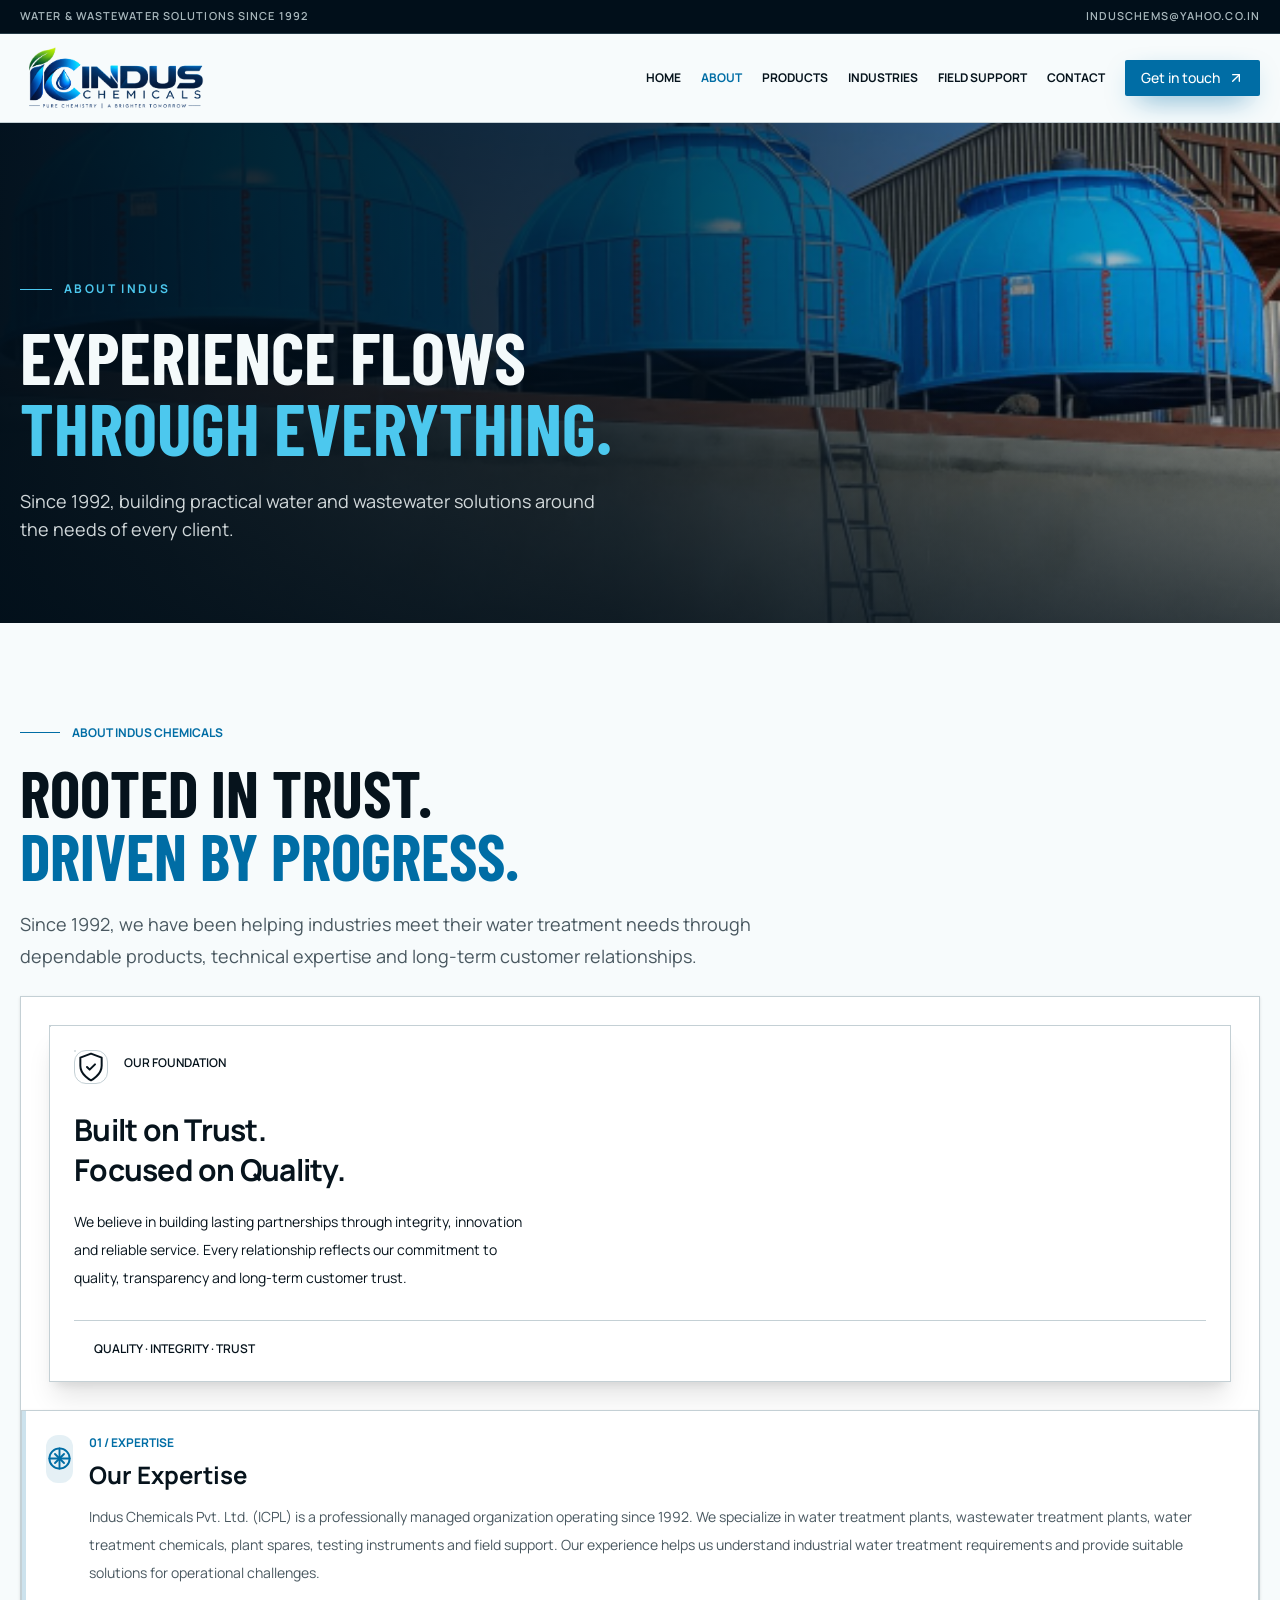
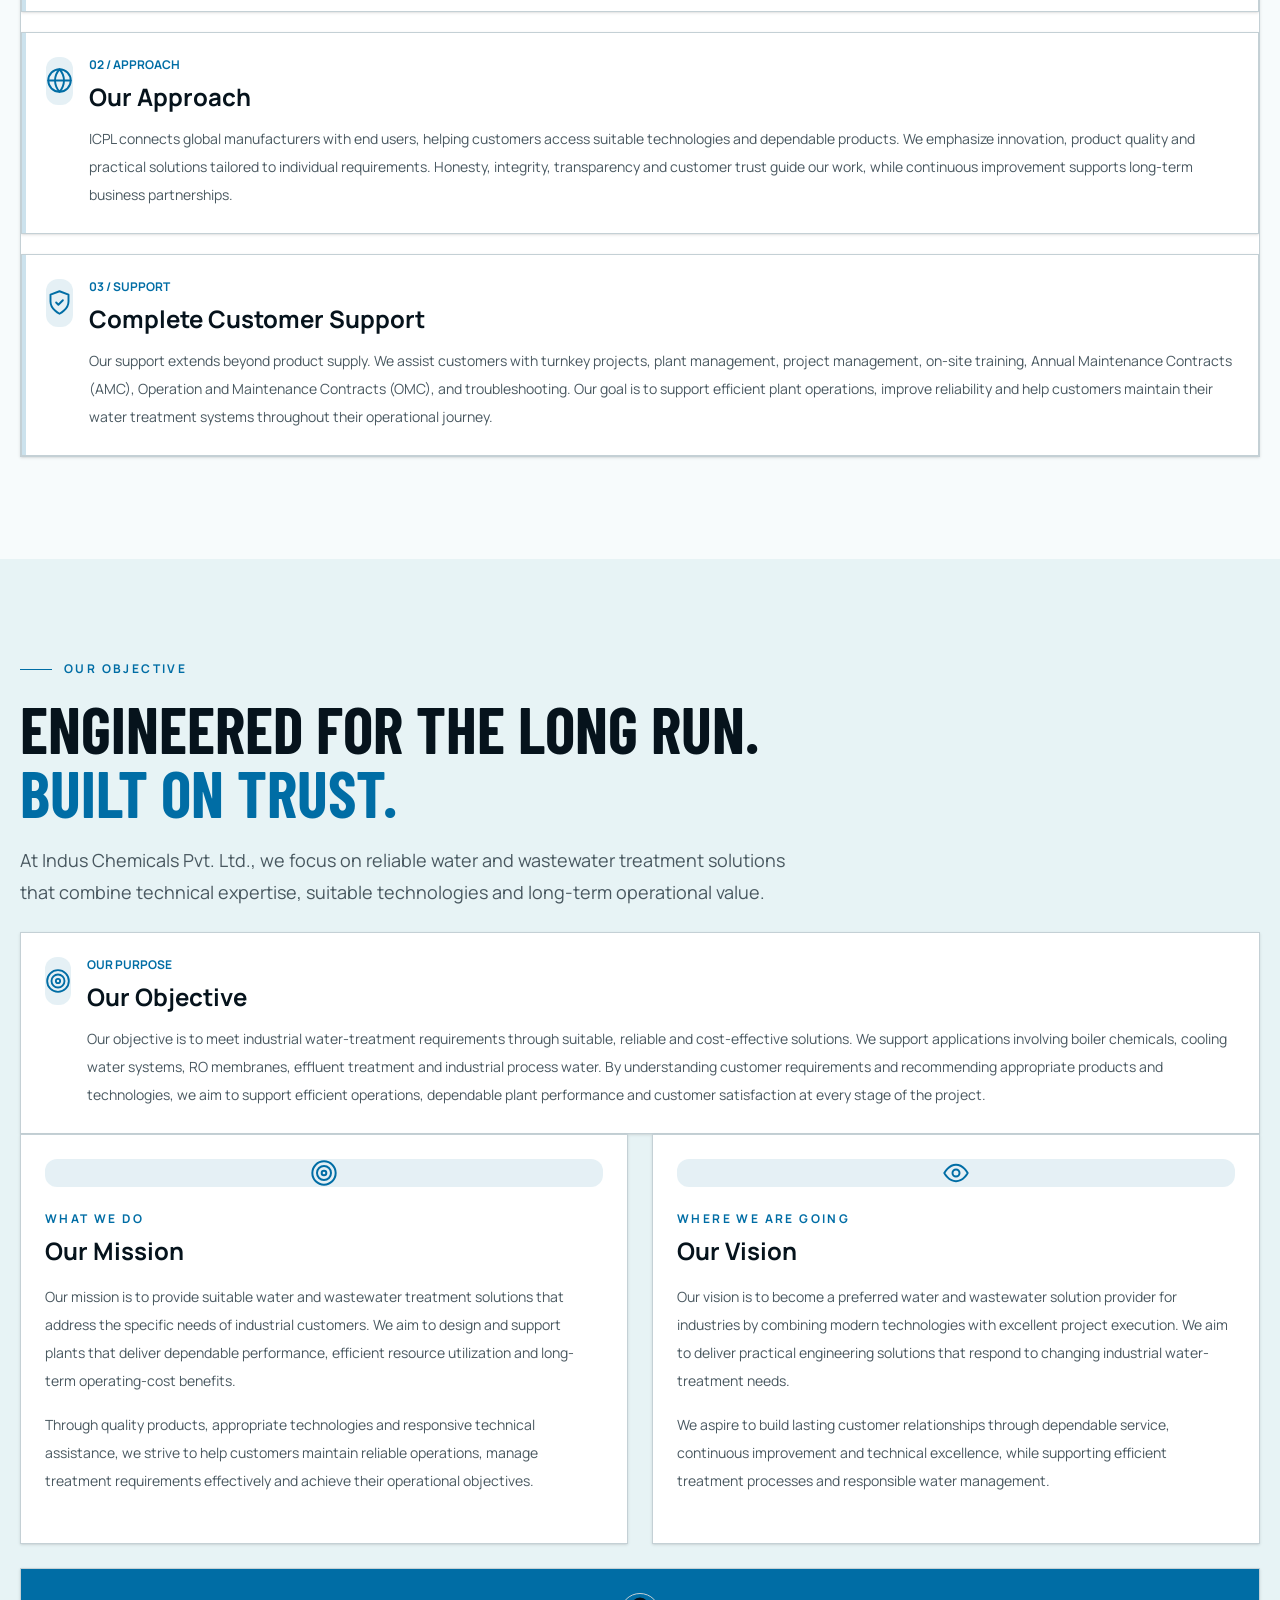
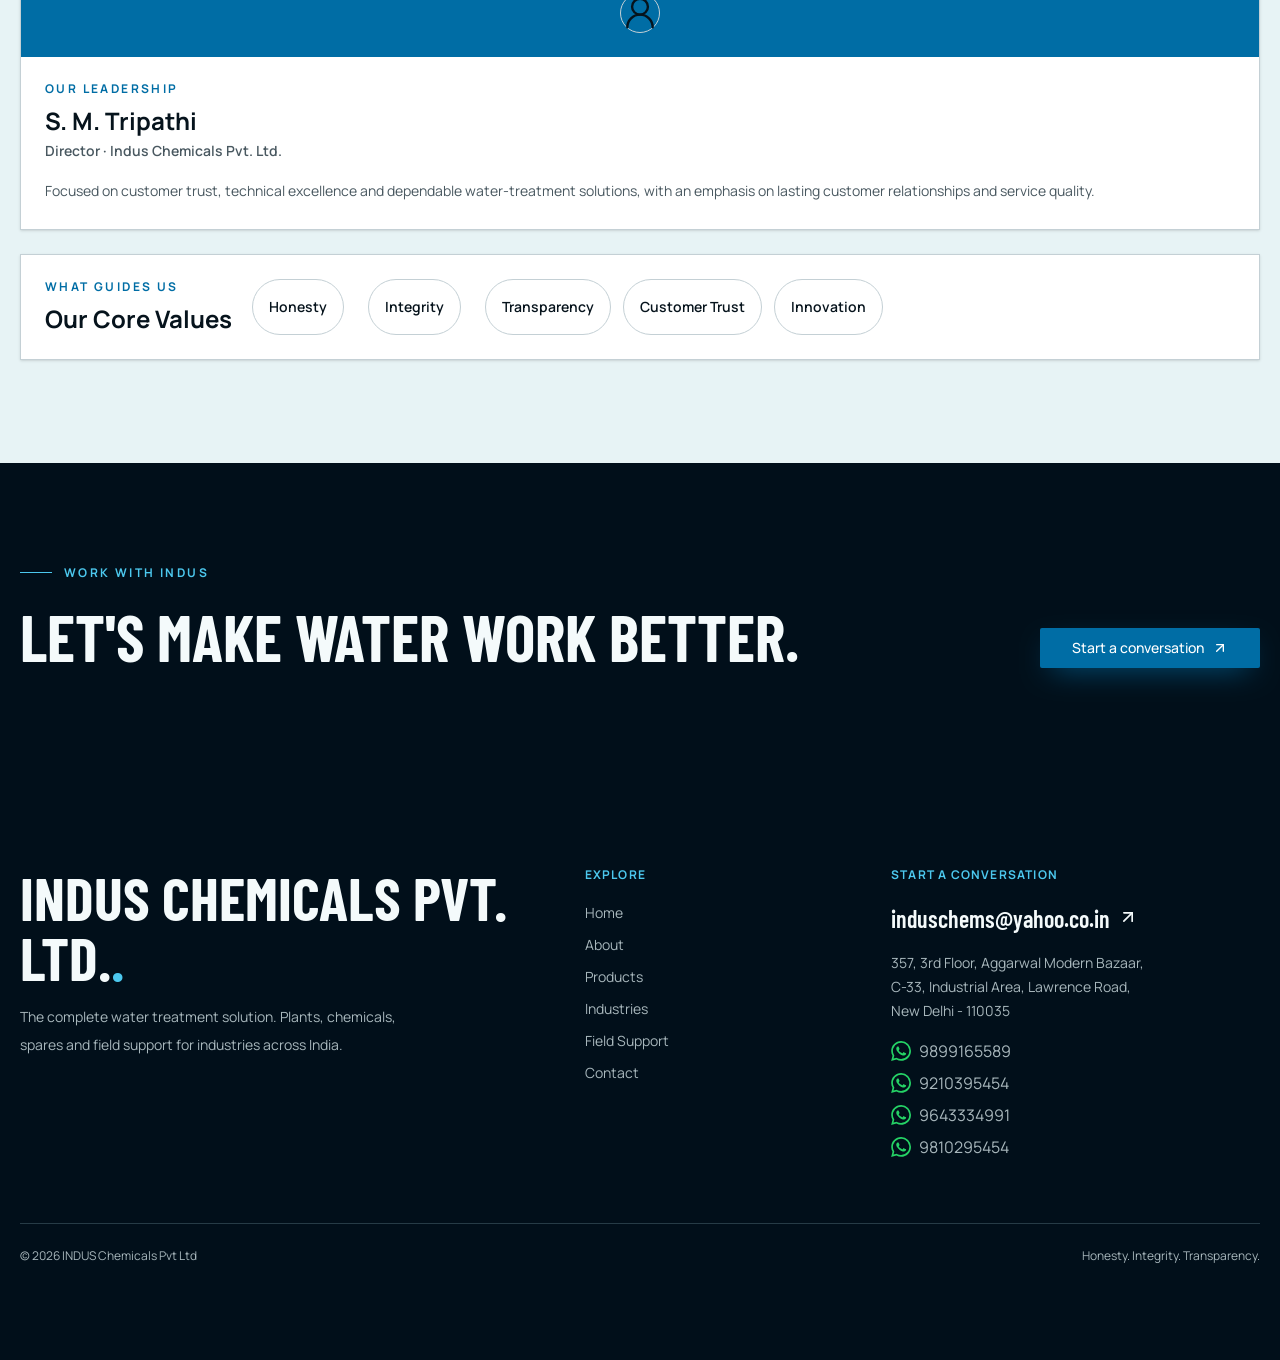
==== commit 1ba57cac: "minor changes" ====
--- a/about.html
+++ b/about.html
@@ -699,18 +699,18 @@
             <div class="mx-auto max-w-7xl px-5 py-16 sm:py-24">
                 <div class="grid gap-12 border-b border-industrial-border pb-16 lg:grid-cols-[1.4fr_.7fr_1fr]">
                     <div>
-                        <div class="font-display text-5xl font-bold uppercase sm:text-6xl">INDUS<span
-                                class="text-primary-soft">.</span></div>
+                        <div class="font-display text-5xl font-bold uppercase sm:text-6xl">INDUS CHEMICALS PVT.
+                            LTD.<span class="text-primary-soft">.</span></div>
                         <p class="mt-4 max-w-sm text-sm leading-7 text-industrial-muted">The complete water treatment
                             solution. Plants, chemicals, spares and field support for industries across India.</p>
                     </div>
                     <nav aria-label="Footer navigation">
                         <h2 class="text-xs font-bold uppercase tracking-widest text-primary-soft">Explore</h2>
-                        <div class="mt-5 grid gap-3"><a
+                        <div class="mt-5 grid gap-3"><a aria-current="page"
+                                class="w-fit text-sm text-industrial-muted transition-colors hover:text-industrial-foreground active"
+                                data-status="active" href="index.html">Home</a><a
                                 class="w-fit text-sm text-industrial-muted transition-colors hover:text-industrial-foreground"
-                                href="index.html">Home</a><a aria-current="page"
-                                class="w-fit text-sm text-industrial-muted transition-colors hover:text-industrial-foreground active"
-                                data-status="active" href="about.html">About</a><a
+                                href="about.html">About</a><a
                                 class="w-fit text-sm text-industrial-muted transition-colors hover:text-industrial-foreground"
                                 href="products.html">Products</a><a
                                 class="w-fit text-sm text-industrial-muted transition-colors hover:text-industrial-foreground"
@@ -727,19 +727,54 @@
                             href="mailto:induschems@yahoo.co.in">induschems@yahoo.co.in<svg aria-hidden="true"
                                 class="lucide lucide-arrow-up-right mt-1 size-5 shrink-0" fill="none" height="24"
                                 stroke="currentColor" stroke-linecap="round" stroke-linejoin="round" stroke-width="2"
-                                viewbox="0 0 24 24" width="24" xmlns="http://www.w3.org/2000/svg">
+                                viewBox="0 0 24 24" width="24" xmlns="http://www.w3.org/2000/svg">
                                 <path d="M7 7h10v10"></path>
                                 <path d="M7 17 17 7"></path>
                             </svg></a>
                         <p class="mt-4 text-sm leading-6 text-industrial-muted">357, 3rd Floor, Aggarwal Modern
                             Bazaar,<br />
                             C-33, Industrial Area, Lawrence Road,<br />New Delhi - 110035</p>
-                        <a class="mt-4 block text-industrial-muted hover:text-industrial-foreground"
-                            href="tel:9810295454">98102 95454</a>
-                        <a class="mt-2 block text-industrial-muted hover:text-industrial-foreground"
-                            href="tel:9999073336">99990 73336</a>
-                        <a class="mt-2 block text-industrial-muted hover:text-industrial-foreground"
-                            href="tel:9899165589">98991 65589</a>
+
+                        <a class="mt-4 flex items-center gap-2 text-industrial-muted hover:text-industrial-foreground"
+                            href="https://wa.me/9899165589" target="_blank" rel="noopener noreferrer">
+                            <svg xmlns="http://www.w3.org/2000/svg" width="20" height="20" viewBox="0 0 24 24"
+                                fill="#25D366" aria-hidden="true">
+                                <path
+                                    d="M20.52 3.48A11.78 11.78 0 0 0 12.12 0C5.58 0 .26 5.32.26 11.86c0 2.09.55 4.13 1.59 5.93L.16 24l6.36-1.67a11.85 11.85 0 0 0 5.6 1.42h.01c6.54 0 11.86-5.32 11.86-11.86a11.8 11.8 0 0 0-3.47-8.41ZM12.13 21.7a9.8 9.8 0 0 1-4.99-1.37l-.36-.21-3.77.99 1.01-3.67-.24-.38a9.82 9.82 0 1 1 8.35 4.64Zm5.39-7.35c-.29-.15-1.72-.85-1.99-.95-.27-.1-.46-.15-.65.15-.19.29-.75.95-.92 1.14-.17.19-.34.22-.63.07-.29-.15-1.23-.45-2.35-1.44-.87-.77-1.46-1.72-1.63-2.01-.17-.29-.02-.45.13-.6.13-.13.29-.34.44-.51.15-.17.19-.29.29-.48.1-.19.05-.36-.02-.51-.07-.15-.65-1.57-.89-2.15-.23-.56-.47-.48-.65-.49h-.55c-.19 0-.5.07-.77.36-.27.29-1.01.99-1.01 2.41s1.04 2.79 1.18 2.98c.15.19 2.04 3.12 4.95 4.37.69.3 1.23.48 1.65.61.69.22 1.32.19 1.82.12.55-.08 1.72-.7 1.97-1.38.24-.68.24-1.26.17-1.38-.07-.12-.26-.19-.55-.34Z" />
+                            </svg>
+                            <span>9899165589</span>
+                        </a>
+
+                        <a class="mt-2 flex items-center gap-2 text-industrial-muted hover:text-industrial-foreground"
+                            href="https://wa.me/9210395454" target="_blank" rel="noopener noreferrer">
+                            <svg xmlns="http://www.w3.org/2000/svg" width="20" height="20" viewBox="0 0 24 24"
+                                fill="#25D366" aria-hidden="true">
+                                <path
+                                    d="M20.52 3.48A11.78 11.78 0 0 0 12.12 0C5.58 0 .26 5.32.26 11.86c0 2.09.55 4.13 1.59 5.93L.16 24l6.36-1.67a11.85 11.85 0 0 0 5.6 1.42h.01c6.54 0 11.86-5.32 11.86-11.86a11.8 11.8 0 0 0-3.47-8.41ZM12.13 21.7a9.8 9.8 0 0 1-4.99-1.37l-.36-.21-3.77.99 1.01-3.67-.24-.38a9.82 9.82 0 1 1 8.35 4.64Zm5.39-7.35c-.29-.15-1.72-.85-1.99-.95-.27-.1-.46-.15-.65.15-.19.29-.75.95-.92 1.14-.17.19-.34.22-.63.07-.29-.15-1.23-.45-2.35-1.44-.87-.77-1.46-1.72-1.63-2.01-.17-.29-.02-.45.13-.6.13-.13.29-.34.44-.51.15-.17.19-.29.29-.48.1-.19.05-.36-.02-.51-.07-.15-.65-1.57-.89-2.15-.23-.56-.47-.48-.65-.49h-.55c-.19 0-.5.07-.77.36-.27.29-1.01.99-1.01 2.41s1.04 2.79 1.18 2.98c.15.19 2.04 3.12 4.95 4.37.69.3 1.23.48 1.65.61.69.22 1.32.19 1.82.12.55-.08 1.72-.7 1.97-1.38.24-.68.24-1.26.17-1.38-.07-.12-.26-.19-.55-.34Z" />
+                            </svg>
+                            <span>9210395454</span>
+                        </a>
+
+                        <a class="mt-2 flex items-center gap-2 text-industrial-muted hover:text-industrial-foreground"
+                            href="https://wa.me/9643334991" target="_blank" rel="noopener noreferrer">
+                            <svg xmlns="http://www.w3.org/2000/svg" width="20" height="20" viewBox="0 0 24 24"
+                                fill="#25D366" aria-hidden="true">
+                                <path
+                                    d="M20.52 3.48A11.78 11.78 0 0 0 12.12 0C5.58 0 .26 5.32.26 11.86c0 2.09.55 4.13 1.59 5.93L.16 24l6.36-1.67a11.85 11.85 0 0 0 5.6 1.42h.01c6.54 0 11.86-5.32 11.86-11.86a11.8 11.8 0 0 0-3.47-8.41ZM12.13 21.7a9.8 9.8 0 0 1-4.99-1.37l-.36-.21-3.77.99 1.01-3.67-.24-.38a9.82 9.82 0 1 1 8.35 4.64Zm5.39-7.35c-.29-.15-1.72-.85-1.99-.95-.27-.1-.46-.15-.65.15-.19.29-.75.95-.92 1.14-.17.19-.34.22-.63.07-.29-.15-1.23-.45-2.35-1.44-.87-.77-1.46-1.72-1.63-2.01-.17-.29-.02-.45.13-.6.13-.13.29-.34.44-.51.15-.17.19-.29.29-.48.1-.19.05-.36-.02-.51-.07-.15-.65-1.57-.89-2.15-.23-.56-.47-.48-.65-.49h-.55c-.19 0-.5.07-.77.36-.27.29-1.01.99-1.01 2.41s1.04 2.79 1.18 2.98c.15.19 2.04 3.12 4.95 4.37.69.3 1.23.48 1.65.61.69.22 1.32.19 1.82.12.55-.08 1.72-.7 1.97-1.38.24-.68.24-1.26.17-1.38-.07-.12-.26-.19-.55-.34Z" />
+                            </svg>
+                            <span>9643334991</span>
+                        </a>
+
+                        <a class="mt-2 flex items-center gap-2 text-industrial-muted hover:text-industrial-foreground"
+                            href="https://wa.me/9810295454" target="_blank" rel="noopener noreferrer">
+                            <svg xmlns="http://www.w3.org/2000/svg" width="20" height="20" viewBox="0 0 24 24"
+                                fill="#25D366" aria-hidden="true">
+                                <path
+                                    d="M20.52 3.48A11.78 11.78 0 0 0 12.12 0C5.58 0 .26 5.32.26 11.86c0 2.09.55 4.13 1.59 5.93L.16 24l6.36-1.67a11.85 11.85 0 0 0 5.6 1.42h.01c6.54 0 11.86-5.32 11.86-11.86a11.8 11.8 0 0 0-3.47-8.41ZM12.13 21.7a9.8 9.8 0 0 1-4.99-1.37l-.36-.21-3.77.99 1.01-3.67-.24-.38a9.82 9.82 0 1 1 8.35 4.64Zm5.39-7.35c-.29-.15-1.72-.85-1.99-.95-.27-.1-.46-.15-.65.15-.19.29-.75.95-.92 1.14-.17.19-.34.22-.63.07-.29-.15-1.23-.45-2.35-1.44-.87-.77-1.46-1.72-1.63-2.01-.17-.29-.02-.45.13-.6.13-.17.29-.34.44-.51.15-.17.19-.29.29-.48.1-.19.05-.36-.02-.51-.07-.15-.65-1.57-.89-2.15-.23-.56-.47-.48-.65-.49h-.55c-.19 0-.5.07-.77.36-.27.29-1.01.99-1.01 2.41s1.04 2.79 1.18 2.98c.15.19 2.04 3.12 4.95 4.37.69.3 1.23.48 1.65.61.69.22 1.32.19 1.82.12.55-.08 1.72-.7 1.97-1.38.24-.68.24-1.26.17-1.38Z" />
+                            </svg>
+                            <span>9810295454</span>
+                        </a>
+
                     </div>
                 </div>
                 <div class="flex flex-wrap justify-between gap-3 pt-6 text-xs text-industrial-muted"><span>©
